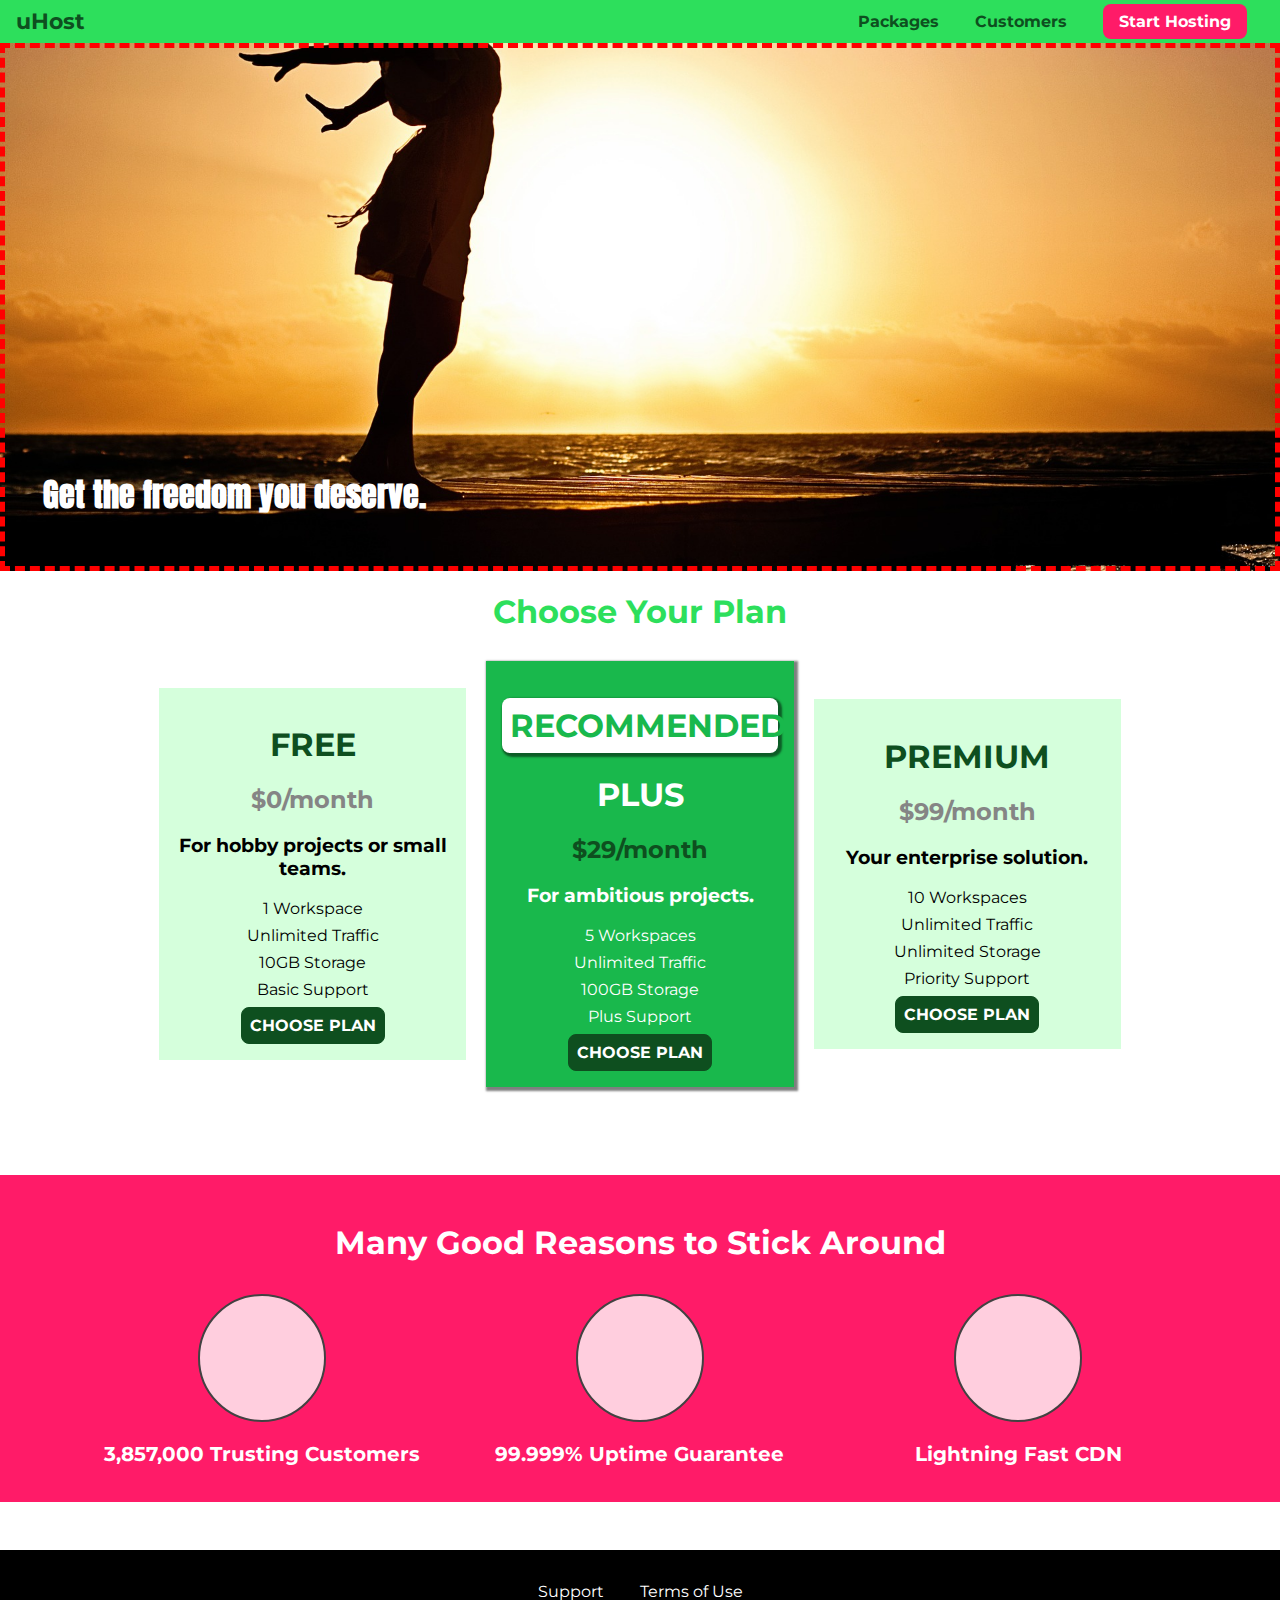
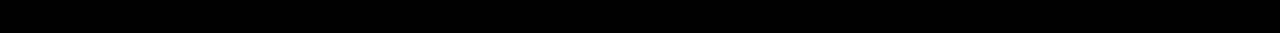
==== index.html @ 3af860c2 "Initial commit, and background images" ====
<!DOCTYPE html>
<html lang="en">

<head>
    <meta charset="UTF-8">
    <meta http-equiv="X-UA-Compatible" content="ie=edge">
    <title>uHost</title>
    <link rel="shortcut icon" href="favicon.png">
    <link href="https://fonts.googleapis.com/css?family=Anton" rel="stylesheet">
    <link href="https://fonts.googleapis.com/css?family=Montserrat:400,700" rel="stylesheet">
    <link rel="stylesheet" href="shared.css">
    <link rel="stylesheet" href="main.css">
</head>

<body>
    <header class="main-header">
        <div>
            <a href="index.html" class="main-header__brand">
                uHost
            </a>
        </div>
        <nav class="main-nav">
            <ul class="main-nav__items">
                <li class="main-nav__item">
                    <a href="packages/index.html">Packages</a>
                </li>
                <li class="main-nav__item">
                    <a href="customers/index.html">Customers</a>
                </li>
                <li class="main-nav__item main-nav__item--cta">
                    <a href="start-hosting/index.html">Start Hosting</a>
                </li>
            </ul>
        </nav>
    </header>
    <main>
        <section id="product-overview">
            <h1>Get the freedom you deserve.</h1>
        </section>
        <section id="plans">
            <h1 class="section-title">Choose Your Plan</h1>
            <div class="plan__list">
                <article class="plan">
                    <h1 class="plan__title">FREE</h1>
                    <h2 class="plan__price">$0/month</h2>
                    <h3>For hobby projects or small teams.</h3>
                    <ul class="plan__features">
                        <li class="plan__feature">1 Workspace</li>
                        <li class="plan__feature">Unlimited Traffic</li>
                        <li class="plan__feature">10GB Storage</li>
                        <li class="plan__feature">Basic Support</li>
                    </ul>
                    <div>
                        <button class="button">CHOOSE PLAN</button>
                    </div>
                </article>
                <article class="plan plan--highlighted">
                    <h1 class="plan__annotation">RECOMMENDED</h1>
                    <h1 class="plan__title">PLUS</h1>
                    <h2 class="plan__price">$29/month</h2>
                    <h3>For ambitious projects.</h3>
                    <ul class="plan__features">
                        <li class="plan__feature">5 Workspaces</li>
                        <li class="plan__feature">Unlimited Traffic</li>
                        <li class="plan__feature">100GB Storage</li>
                        <li class="plan__feature">Plus Support</li>
                    </ul>
                    <div>
                        <button class="button">CHOOSE PLAN</button>
                    </div>
                </article>
                <article class="plan">
                    <h1 class="plan__title">PREMIUM</h1>
                    <h2 class="plan__price">$99/month</h2>
                    <h3>Your enterprise solution.</h3>
                    <ul class="plan__features">
                        <li class="plan__feature">10 Workspaces</li>
                        <li class="plan__feature">Unlimited Traffic</li>
                        <li class="plan__feature">Unlimited Storage</li>
                        <li class="plan__feature">Priority Support</li>
                    </ul>
                    <div>
                        <button class="button">CHOOSE PLAN</button>
                    </div>
                </article>
            </div>
        </section>
        <section id="key-features">
            <h1 class="section-title">Many Good Reasons to Stick Around</h1>
            <ul class="key-feature__list">
                <li class="key-feature">
                    <div class="key-feature__image">

                    </div>
                    <p class="key-feature__description">3,857,000 Trusting Customers</p>
                </li>
                <li class="key-feature">
                    <div class="key-feature__image">

                    </div>
                    <p class="key-feature__description">99.999% Uptime Guarantee</p>
                </li>
                <li class="key-feature">
                    <div class="key-feature__image">

                    </div>
                    <p class="key-feature__description">Lightning Fast CDN</p>
                </li>
            </ul>
        </section>
    </main>
    <footer class="main-footer">
        <nav>
            <ul class="main-footer__links">
                <li class="main-footer__link">
                    <a href="#">Support</a>
                </li>
                <li class="main-footer__link">
                    <a href="#">Terms of Use</a>
                </li>
            </ul>
        </nav>
    </footer>
</body>

</html>
---- shared.css ----
* {
    box-sizing: border-box;
}

body {
    font-family: 'Montserrat', sans-serif;
    margin: 0;
}

.main-header {
    width: 100%;
    position: fixed;
    top: 0;
    left: 0;
    background: #2ddf5c;
    padding: 8px 16px;
    z-index: 1;
}

.main-header > div {
    display: inline-block;
    vertical-align: middle;
}

.main-header__brand {
    color: #0e4f1f;
    text-decoration: none;
    font-weight: bold;
    font-size: 22px;
}

.main-nav {
    display: inline-block;
    text-align: right;
    width: calc(100% - 74px);
    vertical-align: middle;
}

.main-nav__items {
    margin: 0;
    padding: 0;
    list-style: none;
}

.main-nav__item {
    display: inline-block;
    margin: 0 16px;
}

.main-nav__item a {
    text-decoration: none;
    color: #0e4f1f;
    font-weight: bold;
    padding: 3px 0;
}

.main-nav__item a:hover,
.main-nav__item a:active {
    color: white;
    border-bottom: 5px solid white;
}

.main-nav__item--cta a {
    color: white;
    background: #ff1b68;
    padding: 8px 16px;
    border-radius: 8px;
}

.main-nav__item--cta a:hover,
.main-nav__item--cta a:active {
    color: #ff1b68;
    background: white;
    border: none;
}

.main-footer {
    background: black;
    padding: 32px;
    margin-top: 48px;
}

.main-footer__links {
    list-style: none;
    margin: 0;
    padding: 0;
    text-align: center;
}

.main-footer__link {
    display: inline-block;
    margin: 0 16px;
}

.main-footer__link a {
    color: white;
    text-decoration: none;
}

.main-footer__link a:hover,
.main-footer__link a:active {
    color: #ccc;
}

.button {
    background: #0e4f1f;
    color: white;
    font: inherit;
    border: 1.5px solid #0e4f1f;
    padding: 8px;
    border-radius: 8px;
    font-weight: bold;
    cursor: pointer;
}

.button:hover,
.button:active {
    background: white;
    color: #0e4f1f;
}

.button:focus {
    outline: none;
}
---- main.css ----
#product-overview {

    background: url("freedom.jpg") left 10% bottom 20%/cover no-repeat border-box;
    /* background-image: url("freedom.jpg");
    background-size: cover;
    background-position: left 10% bottom 20%;
    background-repeat: no-repeat;
    background-origin: border-box;
    background-clip: border-box;
    background-attachment: ; */
    width: 100%;
    height: 528px;
    padding: 10px;
    margin-top: 43px;
    border: 5px dashed red;
    position: relative;
}

.section-title {
    color: #2ddf5c;
    text-align: center;
}

#product-overview h1 {
    color: white;
    font-family: 'Anton', sans-serif;
    position: absolute;
    bottom: 5%;
    left: 3%;
}

.plan__list {
    width: 80%;
    margin: auto;
    text-align: center;
}

.plan {
    background: #d5ffdc;
    text-align: center;
    padding: 16px;
    margin: 8px;
    display: inline-block;
    width: 30%;
    vertical-align: middle;
}

.plan--highlighted {
    background: #19b84c;
    color: white;
    box-shadow: 2px 2px 2px 2px rgba(0, 0, 0, 0.5);
}

.plan__annotation {
    background: white;
    color: #19b84c;
    padding: 8px;
    box-shadow: 2px 2px 2px 2px rgba(0, 0, 0, 0.5);
    border-radius: 8px;
}

.plan__title {
    color: #0e4f1f;
}

.plan__price {
    color: #858585;
}

.plan--highlighted .plan__title {
    color: white;
}

.plan--highlighted .plan__price {
    color: #0e4f1f;
}

.plan__features {
    list-style: none;
    margin: 0;
    padding: 0;
}

.plan__feature {
    margin: 8px 0;
}

#key-features {
    background: #ff1b68;
    margin-top: 80px;
    padding: 16px;
}

#key-features .section-title {
    color: white;
    margin: 32px;
}

.key-feature__list {
    list-style: none;
    margin: 0;
    padding: 0;
    text-align: center;
}

.key-feature {
    display: inline-block;
    width: 30%;
    vertical-align: top;
}

.key-feature__image {
    background: #ffcede;
    width: 128px;
    height: 128px;
    border: 2px solid #424242;
    border-radius: 50%;
    margin: auto;
}

.key-feature__description {
    text-align: center;
    font-weight: bold;
    color: white;
    font-size: 20px;
}

/* h1 {
    font-family: sans-serif;
} */
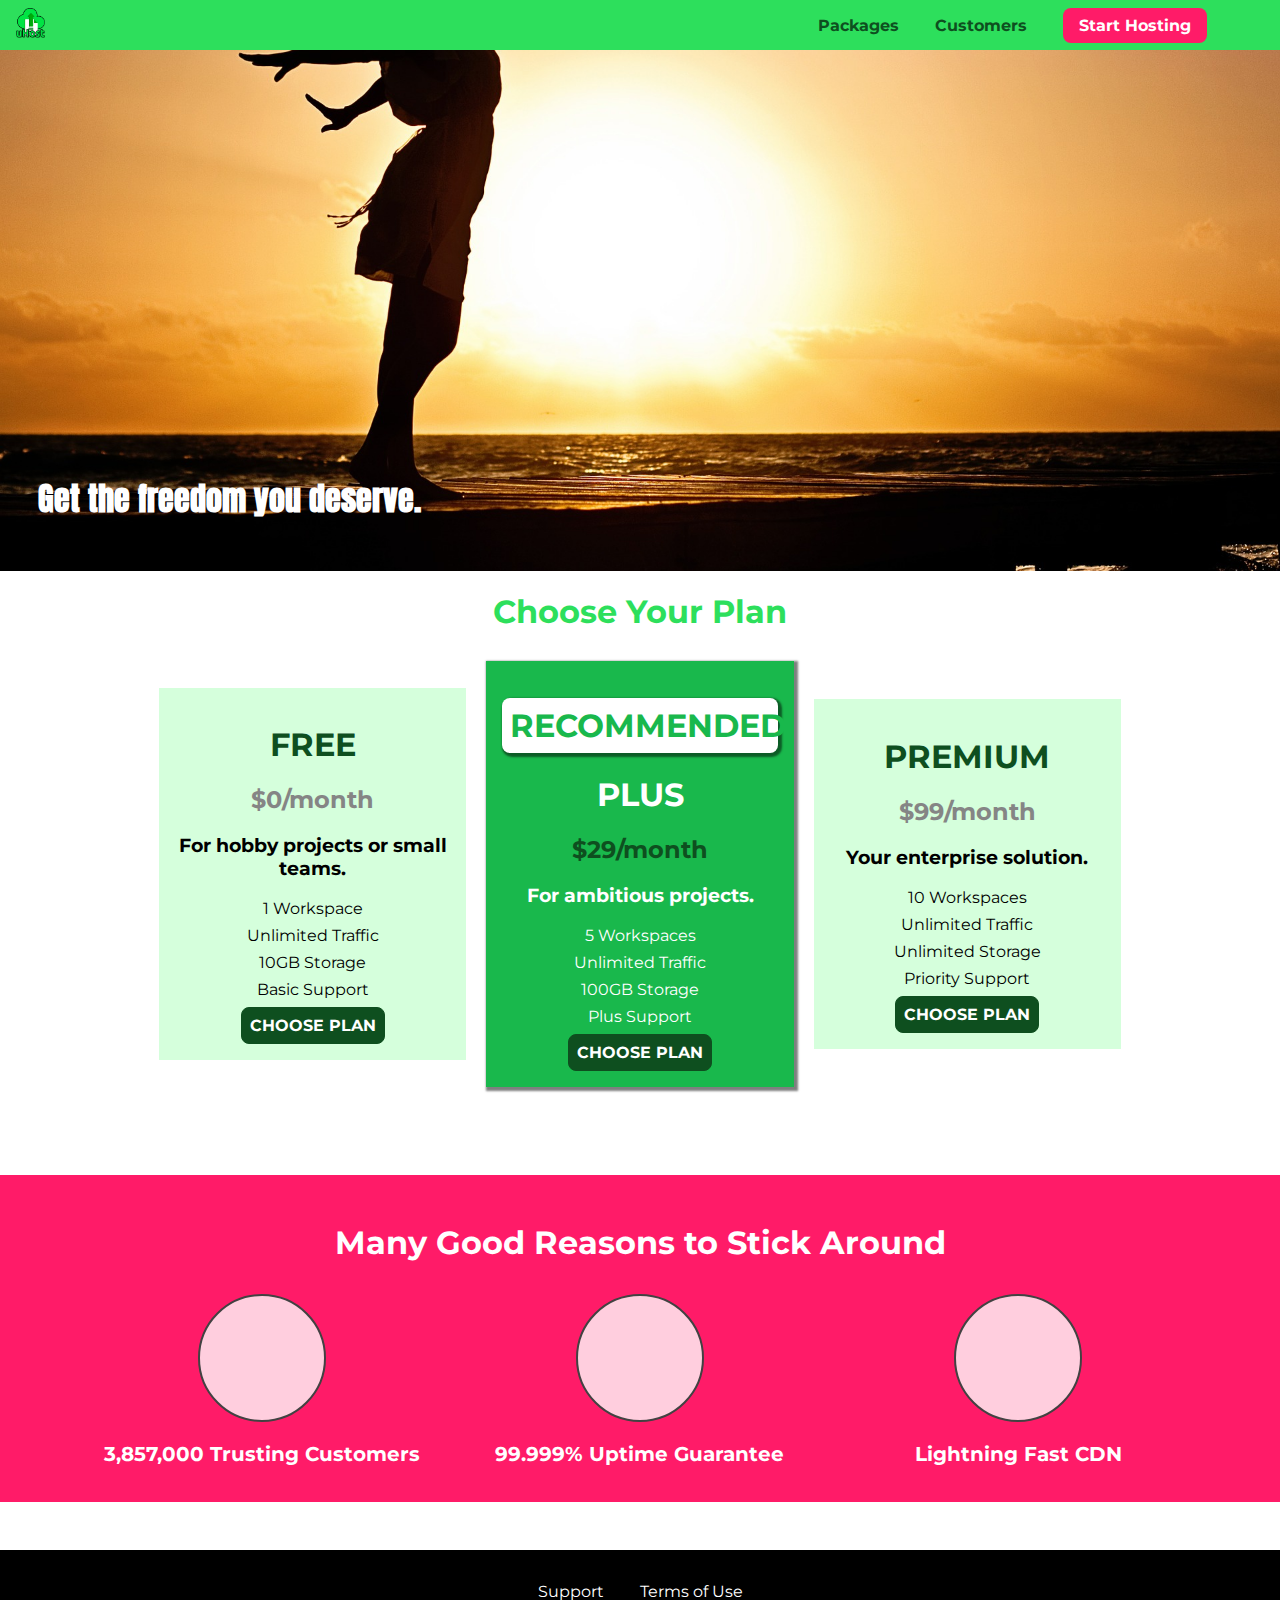
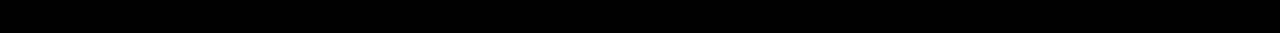
==== commit 7e27c3e5: "Styled packages page, linear gradient on home page" ====
--- a/index.html
+++ b/index.html
@@ -16,7 +16,7 @@
     <header class="main-header">
         <div>
             <a href="index.html" class="main-header__brand">
-                uHost
+                <img src="images/uhost-icon.png" alt="uHost - Your favourite hosting company">
             </a>
         </div>
         <nav class="main-nav">
--- a/shared.css
+++ b/shared.css
@@ -27,6 +27,12 @@
     text-decoration: none;
     font-weight: bold;
     font-size: 22px;
+    height: 30px;
+    display: inline-block;
+}
+
+.main-header__brand img {
+  height: 100%;  
 }
 
 .main-nav {
--- a/main.css
+++ b/main.css
@@ -2,7 +2,7 @@
 
 #product-overview {
 
-    background: url("freedom.jpg") left 10% bottom 20%/cover no-repeat border-box;
+    background: url("images/freedom.jpg") left 10% bottom 20%/cover no-repeat border-box;
     /* background-image: url("freedom.jpg");
     background-size: cover;
     background-position: left 10% bottom 20%;
@@ -10,11 +10,12 @@
     background-origin: border-box;
     background-clip: border-box;
     background-attachment: ; */
+    /* background-image: linear-gradient(180deg,red 70%, blue,transparent, rgba(0,0,0,0.5)); */
     width: 100%;
     height: 528px;
     padding: 10px;
     margin-top: 43px;
-    border: 5px dashed red;
+    /* border: 5px dashed red; */
     position: relative;
 }
 
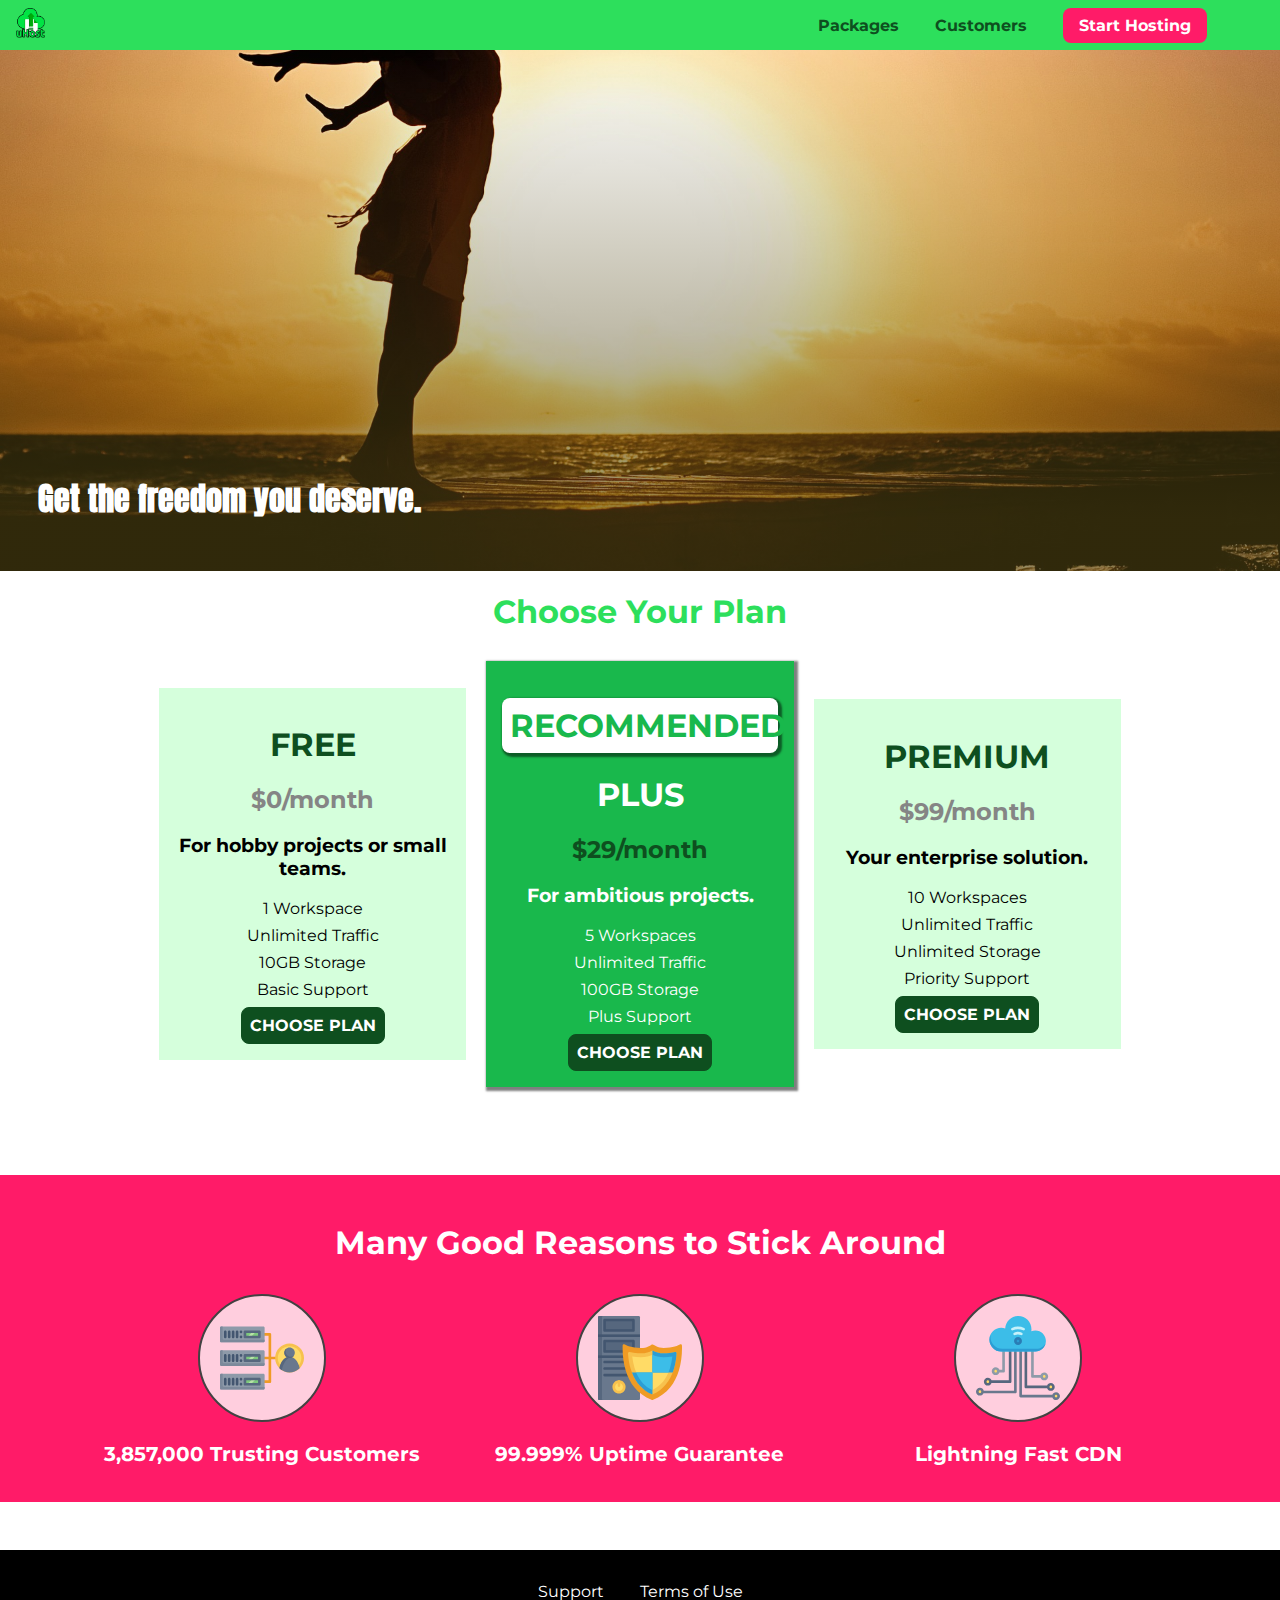
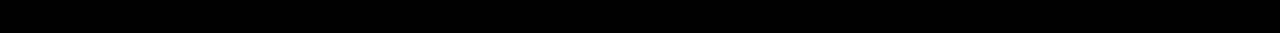
==== commit 419aadd7: "Finished with images section" ====
--- a/index.html
+++ b/index.html
@@ -90,19 +90,184 @@
             <ul class="key-feature__list">
                 <li class="key-feature">
                     <div class="key-feature__image">
-
+                      <svg viewBox="0 0 512 512">
+                        <path style="fill:#F09B24;" d="M344,248h-32V112c0-4.418-3.582-8-8-8h-40c-4.418,0-8,3.582-8,8s3.582,8,8,8h32v128h-32  c-4.418,0-8,3.582-8,8s3.582,8,8,8h32v128h-32c-4.418,0-8,3.582-8,8s3.582,8,8,8h40c4.418,0,8-3.582,8-8V264h32c4.418,0,8-3.582,8-8  S348.418,248,344,248z"
+                        />
+                        <path style="fill:#8E9AA9;" d="M264,64H8c-4.418,0-8,3.582-8,8v80c0,4.418,3.582,8,8,8h256c4.418,0,8-3.582,8-8V72  C272,67.582,268.418,64,264,64z"
+                        />
+                        <path style="fill:#7C899B;" d="M24,144c-4.418,0-8-3.582-8-8V64H8c-4.418,0-8,3.582-8,8v80c0,4.418,3.582,8,8,8h256  c4.418,0,8-3.582,8-8v-8H24z"
+                        />
+                        <rect x="152" y="96" style="fill:#B8E3A8;" width="88" height="32" />
+                        <g>
+                            <polygon style="fill:#7EC97D;" points="152,96 152,128 166,128 198,96  " />
+                            <polygon style="fill:#7EC97D;" points="220,96 188,128 240,128 240,96  " />
+                        </g>
+                        <path style="fill:#56677E;" d="M240,136h-88c-4.418,0-8-3.582-8-8V96c0-4.418,3.582-8,8-8h88c4.418,0,8,3.582,8,8v32  C248,132.418,244.418,136,240,136z M160,120h72v-16h-72V120z"
+                        />
+                        <g>
+                            <path style="fill:#435670;" d="M32,136c-4.418,0-8-3.582-8-8V96c0-4.418,3.582-8,8-8s8,3.582,8,8v32C40,132.418,36.418,136,32,136z   "
+                            />
+                            <path style="fill:#435670;" d="M56,136c-4.418,0-8-3.582-8-8V96c0-4.418,3.582-8,8-8s8,3.582,8,8v32C64,132.418,60.418,136,56,136z   "
+                            />
+                            <path style="fill:#435670;" d="M80,136c-4.418,0-8-3.582-8-8V96c0-4.418,3.582-8,8-8s8,3.582,8,8v32C88,132.418,84.418,136,80,136z   "
+                            />
+                            <path style="fill:#435670;" d="M104,136c-4.418,0-8-3.582-8-8V96c0-4.418,3.582-8,8-8s8,3.582,8,8v32   C112,132.418,108.418,136,104,136z"
+                            />
+                            <path style="fill:#435670;" d="M128,105c-4.418,0-8-3.582-8-8v-1c0-4.418,3.582-8,8-8s8,3.582,8,8v1   C136,101.418,132.418,105,128,105z"
+                            />
+                            <path style="fill:#435670;" d="M128,136c-4.418,0-8-3.582-8-8v-1c0-4.418,3.582-8,8-8s8,3.582,8,8v1   C136,132.418,132.418,136,128,136z"
+                            />
+                        </g>
+                        <path style="fill:#8E9AA9;" d="M264,208H8c-4.418,0-8,3.582-8,8v80c0,4.418,3.582,8,8,8h256c4.418,0,8-3.582,8-8v-80  C272,211.582,268.418,208,264,208z"
+                        />
+                        <path style="fill:#7C899B;" d="M24,288c-4.418,0-8-3.582-8-8v-72H8c-4.418,0-8,3.582-8,8v80c0,4.418,3.582,8,8,8h256  c4.418,0,8-3.582,8-8v-8H24z"
+                        />
+                        <rect x="152" y="240" style="fill:#B8E3A8;" width="88" height="32" />
+                        <g>
+                            <polygon style="fill:#7EC97D;" points="152,240 152,272 166,272 198,240  " />
+                            <polygon style="fill:#7EC97D;" points="220,240 188,272 240,272 240,240  " />
+                        </g>
+                        <path style="fill:#56677E;" d="M240,280h-88c-4.418,0-8-3.582-8-8v-32c0-4.418,3.582-8,8-8h88c4.418,0,8,3.582,8,8v32  C248,276.418,244.418,280,240,280z M160,264h72v-16h-72V264z"
+                        />
+                        <g>
+                            <path style="fill:#435670;" d="M32,280c-4.418,0-8-3.582-8-8v-32c0-4.418,3.582-8,8-8s8,3.582,8,8v32C40,276.418,36.418,280,32,280   z"
+                            />
+                            <path style="fill:#435670;" d="M56,280c-4.418,0-8-3.582-8-8v-32c0-4.418,3.582-8,8-8s8,3.582,8,8v32C64,276.418,60.418,280,56,280   z"
+                            />
+                            <path style="fill:#435670;" d="M80,280c-4.418,0-8-3.582-8-8v-32c0-4.418,3.582-8,8-8s8,3.582,8,8v32C88,276.418,84.418,280,80,280   z"
+                            />
+                            <path style="fill:#435670;" d="M104,280c-4.418,0-8-3.582-8-8v-32c0-4.418,3.582-8,8-8s8,3.582,8,8v32   C112,276.418,108.418,280,104,280z"
+                            />
+                            <path style="fill:#435670;" d="M128,249c-4.418,0-8-3.582-8-8v-1c0-4.418,3.582-8,8-8s8,3.582,8,8v1   C136,245.418,132.418,249,128,249z"
+                            />
+                            <path style="fill:#435670;" d="M128,280c-4.418,0-8-3.582-8-8v-1c0-4.418,3.582-8,8-8s8,3.582,8,8v1   C136,276.418,132.418,280,128,280z"
+                            />
+                        </g>
+                        <path style="fill:#8E9AA9;" d="M264,352H8c-4.418,0-8,3.582-8,8v80c0,4.418,3.582,8,8,8h256c4.418,0,8-3.582,8-8v-80  C272,355.582,268.418,352,264,352z"
+                        />
+                        <path style="fill:#7C899B;" d="M24,432c-4.418,0-8-3.582-8-8v-72H8c-4.418,0-8,3.582-8,8v80c0,4.418,3.582,8,8,8h256  c4.418,0,8-3.582,8-8v-8H24z"
+                        />
+                        <rect x="152" y="384" style="fill:#B8E3A8;" width="88" height="32" />
+                        <g>
+                            <polygon style="fill:#7EC97D;" points="152,384 152,416 166,416 198,384  " />
+                            <polygon style="fill:#7EC97D;" points="220,384 188,416 240,416 240,384  " />
+                        </g>
+                        <path style="fill:#56677E;" d="M240,424h-88c-4.418,0-8-3.582-8-8v-32c0-4.418,3.582-8,8-8h88c4.418,0,8,3.582,8,8v32  C248,420.418,244.418,424,240,424z M160,408h72v-16h-72V408z"
+                        />
+                        <g>
+                            <path style="fill:#435670;" d="M32,424c-4.418,0-8-3.582-8-8v-32c0-4.418,3.582-8,8-8s8,3.582,8,8v32C40,420.418,36.418,424,32,424   z"
+                            />
+                            <path style="fill:#435670;" d="M56,424c-4.418,0-8-3.582-8-8v-32c0-4.418,3.582-8,8-8s8,3.582,8,8v32C64,420.418,60.418,424,56,424   z"
+                            />
+                            <path style="fill:#435670;" d="M80,424c-4.418,0-8-3.582-8-8v-32c0-4.418,3.582-8,8-8s8,3.582,8,8v32C88,420.418,84.418,424,80,424   z"
+                            />
+                            <path style="fill:#435670;" d="M104,424c-4.418,0-8-3.582-8-8v-32c0-4.418,3.582-8,8-8s8,3.582,8,8v32   C112,420.418,108.418,424,104,424z"
+                            />
+                            <path style="fill:#435670;" d="M128,393c-4.418,0-8-3.582-8-8v-1c0-4.418,3.582-8,8-8s8,3.582,8,8v1   C136,389.418,132.418,393,128,393z"
+                            />
+                            <path style="fill:#435670;" d="M128,424c-4.418,0-8-3.582-8-8v-1c0-4.418,3.582-8,8-8s8,3.582,8,8v1   C136,420.418,132.418,424,128,424z"
+                            />
+                        </g>
+                        <path style="fill:#F7C14D;" d="M424,168c-48.523,0-88,39.477-88,88s39.477,88,88,88s88-39.477,88-88S472.523,168,424,168z" />
+                        <path style="fill:#FFDB66;" d="M424,184c-39.701,0-72,32.299-72,72s32.299,72,72,72s72-32.299,72-72S463.701,184,424,184z" />
+                        <path style="fill:#69788D;" d="M484.893,314.16C476.393,274.588,451.922,248,424,248s-52.393,26.588-60.893,66.16  c-0.605,2.82,0.354,5.749,2.511,7.664C381.731,336.124,402.465,344,424,344s42.269-7.876,58.381-22.176  C484.539,319.909,485.498,316.98,484.893,314.16z"
+                        />
+                        <path style="fill:#56677E;" d="M434.053,249.171C430.768,248.403,427.411,248,424,248c-27.922,0-52.393,26.588-60.893,66.16  c-0.605,2.82,0.354,5.749,2.511,7.664c3.383,3.002,6.979,5.703,10.734,8.125C384.904,286.243,407.373,255.378,434.053,249.171z"
+                        />
+                        <path style="fill:#69788D;" d="M424,192c-17.645,0-32,14.355-32,32s14.355,32,32,32s32-14.355,32-32S441.645,192,424,192z" />
+                        <path style="fill:#56677E;" d="M432,248c-17.645,0-32-14.355-32-32c0-6.783,2.128-13.076,5.742-18.258  C397.444,203.53,392,213.138,392,224c0,17.645,14.355,32,32,32c10.862,0,20.471-5.444,26.258-13.742  C445.076,245.872,438.783,248,432,248z"
+                        />
+
+                      </svg>
                     </div>
                     <p class="key-feature__description">3,857,000 Trusting Customers</p>
                 </li>
                 <li class="key-feature">
                     <div class="key-feature__image">
-
+                      <svg viewBox="0 0 512 512">
+                        <path style="fill:#69788D;" d="M248,0H8C3.582,0,0,3.582,0,8v496c0,4.418,3.582,8,8,8h240c4.418,0,8-3.582,8-8V8  C256,3.582,252.418,0,248,0z"
+                        />
+                        <path style="fill:#56677E;" d="M24,504V8c0-4.418,3.582-8,8-8H8C3.582,0,0,3.582,0,8v496c0,4.418,3.582,8,8,8h24  C27.582,512,24,508.418,24,504z"
+                        />
+                        <g>
+                            <rect x="0" y="112" style="fill:#435670;" width="256" height="16" />
+                            <rect x="0" y="240" style="fill:#435670;" width="256" height="16" />
+                        </g>
+                        <path style="fill:#F7C14D;" d="M128,392c-22.056,0-40,17.944-40,40s17.944,40,40,40s40-17.944,40-40S150.056,392,128,392z" />
+                        <path style="fill:#FFDB66;" d="M128,408c-13.233,0-24,10.767-24,24s10.767,24,24,24s24-10.767,24-24S141.233,408,128,408z" />
+                        <path style="fill:#F7C14D;" d="M128,392c-2.739,0-5.414,0.278-8,0.805V424c0,4.418,3.582,8,8,8c4.418,0,8-3.582,8-8v-31.195  C133.414,392.278,130.739,392,128,392z"
+                        />
+                        <g>
+                            <path style="fill:#435670;" d="M216,288H40c-4.418,0-8-3.582-8-8s3.582-8,8-8h176c4.418,0,8,3.582,8,8S220.418,288,216,288z"
+                            />
+                            <path style="fill:#435670;" d="M216,328H40c-4.418,0-8-3.582-8-8s3.582-8,8-8h176c4.418,0,8,3.582,8,8S220.418,328,216,328z"
+                            />
+                            <path style="fill:#435670;" d="M216,368H40c-4.418,0-8-3.582-8-8s3.582-8,8-8h176c4.418,0,8,3.582,8,8S220.418,368,216,368z"
+                            />
+                            <path style="fill:#435670;" d="M216,16H40c-4.418,0-8,3.582-8,8v64c0,4.418,3.582,8,8,8h176c4.418,0,8-3.582,8-8V24   C224,19.582,220.418,16,216,16z"
+                            />
+                        </g>
+                        <rect x="48" y="32" style="fill:#56677E;" width="160" height="48" />
+                        <path style="fill:#435670;" d="M216,144H40c-4.418,0-8,3.582-8,8v64c0,4.418,3.582,8,8,8h176c4.418,0,8-3.582,8-8v-64  C224,147.582,220.418,144,216,144z"
+                        />
+                        <rect x="48" y="160" style="fill:#56677E;" width="160" height="48" />
+                        <path style="fill:#F09B24;" d="M511.747,180.237c-0.194-6.537-8.107-10.107-13.135-5.894c-5.6,4.693-42.904,21.282-98.514,21.282  c-33.45,0-64.625-20.999-64.929-21.206c-2.9-1.991-6.764-1.85-9.512,0.346c-2.677,2.135-27.201,20.86-63.793,20.86  c-55.607,0-92.914-16.589-98.515-21.282c-5.028-4.211-12.941-0.645-13.135,5.894c-1.634,54.834,4.655,105.941,18.693,151.903  c12.096,39.604,29.759,74.047,52.497,102.373c27.538,34.304,62.743,59.882,104.66,76.045c3.069,1.918,6.757,1.921,9.83,0  c41.917-16.163,77.122-41.741,104.66-76.045c22.738-28.326,40.401-62.77,52.497-102.373  C507.092,286.179,513.381,235.071,511.747,180.237z"
+                        />
+                        <path style="fill:#F7C14D;" d="M476.21,221.226c-1.953-1.631-4.568-2.235-7.036-1.628c-21.686,5.327-44.926,8.028-69.075,8.028  c-25.926,0-49.633-8.975-64.955-16.504c-2.307-1.134-5.016-1.091-7.284,0.116c-14.059,7.477-36.919,16.388-65.994,16.388  c-24.153,0-47.394-2.701-69.075-8.028c-5.155-1.268-10.221,2.966-9.894,8.261c2.077,33.693,7.668,65.635,16.616,94.935  c22.774,74.565,66.139,126.334,128.888,153.868c2.032,0.891,4.397,0.891,6.43,0c61.777-27.107,104.716-78.876,127.62-153.868  c8.948-29.3,14.539-61.241,16.616-94.935C479.224,225.319,478.163,222.856,476.21,221.226z"
+                        />
+                        <path style="fill:#FFDB66;" d="M331.609,451.727c-52.604-25.289-89.304-70.987-109.144-135.944  c-6.532-21.39-11.162-44.336-13.82-68.447c17.133,2.852,34.952,4.291,53.22,4.291c29.394,0,53.376-7.793,69.978-15.561  c17.44,7.736,41.656,15.561,68.256,15.561c18.267,0,36.085-1.439,53.219-4.291c-2.659,24.112-7.288,47.06-13.82,68.448  C419.545,381.108,383.27,426.805,331.609,451.727z"
+                        />
+                        <g>
+                            <path style="fill:#2C9DD4;" d="M479.066,227.858c0.157-2.539-0.903-5.002-2.856-6.633s-4.568-2.235-7.036-1.628   c-21.686,5.327-44.926,8.028-69.075,8.028c-25.926,0-49.633-8.975-64.955-16.504c-1.057-0.52-2.2-0.78-3.345-0.806l-0.072,133.351   h123.601c2.556-6.746,4.933-13.702,7.123-20.874C471.398,293.493,476.989,261.552,479.066,227.858z"
+                            />
+                            <path style="fill:#2C9DD4;" d="M206.658,343.667c24.153,63.42,65.028,108.108,121.743,132.995c1.031,0.452,2.147,0.673,3.263,0.666   l0.063-133.661H206.658z"
+                            />
+                        </g>
+                        <g>
+                            <path style="fill:#3CBDE8;" d="M439.497,315.783c6.532-21.389,11.161-44.336,13.82-68.448c-17.134,2.852-34.952,4.291-53.219,4.291   c-26.6,0-50.815-7.824-68.256-15.561l-0.116,107.601h97.758C433.179,334.807,436.524,325.518,439.497,315.783z"
+                            />
+                            <path style="fill:#3CBDE8;" d="M232.523,343.667c21.144,50.298,54.363,86.56,99.087,108.06l0.117-108.06H232.523z" />
+                        </g>
+                    </svg>
                     </div>
                     <p class="key-feature__description">99.999% Uptime Guarantee</p>
                 </li>
                 <li class="key-feature">
                     <div class="key-feature__image">
-
+                      <svg viewBox="0 0 512 512">
+                            <path style="fill:#8E9AA9;" d="M168,200c-4.418,0-8,3.582-8,8v120h-17.376c-3.302-9.311-12.194-16-22.624-16  c-13.234,0-24,10.767-24,24s10.766,24,24,24c10.429,0,19.321-6.689,22.624-16H168c4.418,0,8-3.582,8-8V208  C176,203.582,172.418,200,168,200z"
+                            />
+                            <path style="fill:#FFDB66;" d="M120,328c-4.411,0-8,3.589-8,8s3.589,8,8,8s8-3.589,8-8S124.411,328,120,328z" />
+                            <path style="fill:#56677E;" d="M208,200c-4.418,0-8,3.582-8,8v184H94.624C91.322,382.689,82.43,376,72,376  c-13.234,0-24,10.767-24,24s10.766,24,24,24c10.429,0,19.321-6.689,22.624-16H208c4.418,0,8-3.582,8-8V208  C216,203.582,212.418,200,208,200z"
+                            />
+                            <path style="fill:#FFDB66;" d="M72,392c-4.411,0-8,3.589-8,8s3.589,8,8,8s8-3.589,8-8S76.411,392,72,392z" />
+                            <path style="fill:#69788D;" d="M240,208c-4.418,0-8,3.582-8,8v239H47.24c-2.671-10.34-12.078-18-23.24-18c-13.234,0-24,10.767-24,24  s10.766,24,24,24c9.666,0,18.009-5.747,21.809-14H240c4.418,0,8-3.582,8-8V216C248,211.582,244.418,208,240,208z"
+                            />
+                            <path style="fill:#FFDB66;" d="M24,453c-4.411,0-8,3.589-8,8s3.589,8,8,8s8-3.589,8-8S28.411,453,24,453z" />
+                            <path style="fill:#69788D;" d="M488,464c-10.429,0-19.321,6.689-22.624,16H280V208c0-4.418-3.582-8-8-8s-8,3.582-8,8v280  c0,4.418,3.582,8,8,8h193.376c3.302,9.311,12.194,16,22.624,16c13.234,0,24-10.767,24-24S501.234,464,488,464z"
+                            />
+                            <path style="fill:#FFDB66;" d="M488,480c-4.411,0-8,3.589-8,8s3.589,8,8,8s8-3.589,8-8S492.411,480,488,480z" />
+                            <path style="fill:#56677E;" d="M456,408c-10.429,0-19.321,6.689-22.624,16H312V208c0-4.418-3.582-8-8-8s-8,3.582-8,8v224  c0,4.418,3.582,8,8,8h129.376c3.302,9.311,12.194,16,22.624,16c13.234,0,24-10.767,24-24S469.234,408,456,408z"
+                            />
+                            <path style="fill:#FFDB66;" d="M456,424c-4.411,0-8,3.589-8,8s3.589,8,8,8s8-3.589,8-8S460.411,424,456,424z" />
+                            <path style="fill:#8E9AA9;" d="M416,344c-10.429,0-19.321,6.689-22.624,16H352V208c0-4.418-3.582-8-8-8s-8,3.582-8,8v160  c0,4.418,3.582,8,8,8h49.376c3.302,9.311,12.194,16,22.624,16c13.234,0,24-10.767,24-24S429.234,344,416,344z"
+                            />
+                            <path style="fill:#FFDB66;" d="M416,360c-4.411,0-8,3.589-8,8s3.589,8,8,8s8-3.589,8-8S420.411,360,416,360z" />
+                            <path style="fill:#3CBDE8;" d="M362,88c-8.741,0-17.231,1.751-25.06,5.085C337.646,88.797,338,84.43,338,80  c0-44.112-35.888-80-80-80c-42.823,0-77.895,33.816-79.909,76.149C170.393,73.415,162.244,72,154,72c-39.701,0-72,32.299-72,72  s32.299,72,72,72h208c35.29,0,64-28.71,64-64S397.29,88,362,88z"
+                            />
+                            <path style="fill:#2C9DD4;" d="M368,200H160c-39.701,0-72-32.299-72-72c0-5.863,0.721-11.559,2.05-17.019  C84.918,120.88,82,132.102,82,144c0,39.701,32.299,72,72,72h208c30.389,0,55.88-21.296,62.379-49.743  C413.565,186.327,392.352,200,368,200z"
+                            />
+                            <path style="fill:#2A7DB5;" d="M256,128c-13.234,0-24,10.767-24,24s10.766,24,24,24c13.233,0,24-10.767,24-24S269.233,128,256,128z"
+                            />
+                            <path style="fill:#2C9DD4;" d="M256,144c-4.411,0-8,3.589-8,8s3.589,8,8,8c4.411,0,8-3.589,8-8S260.411,144,256,144z" />
+                            <g>
+                                <path style="fill:#C5F1FA;" d="M221.755,87.695c-2.994,0-5.864-1.688-7.233-4.572c-1.894-3.991-0.194-8.763,3.798-10.657   C230.157,66.849,242.834,64,256,64c13.166,0,25.844,2.849,37.68,8.466c3.992,1.895,5.692,6.666,3.798,10.657   s-6.666,5.692-10.657,3.798C277.144,82.328,266.774,80,256,80c-10.774,0-21.144,2.328-30.821,6.921   C224.072,87.446,222.904,87.695,221.755,87.695z"
+                                />
+                                <path style="fill:#C5F1FA;" d="M276.545,116.618c-1.148,0-2.316-0.249-3.424-0.774C267.745,113.293,261.985,112,256,112   c-5.985,0-11.745,1.293-17.121,3.844c-3.991,1.895-8.763,0.192-10.657-3.798c-1.894-3.992-0.193-8.764,3.798-10.657   C239.557,97.813,247.625,96,256,96c8.376,0,16.444,1.813,23.98,5.389c3.991,1.894,5.692,6.665,3.798,10.657   C282.41,114.93,279.539,116.618,276.545,116.618z"
+                                />
+                            </g>
+
+                        </svg>
                     </div>
                     <p class="key-feature__description">Lightning Fast CDN</p>
                 </li>
--- a/main.css
+++ b/main.css
@@ -2,7 +2,7 @@
 
 #product-overview {
 
-    background: url("images/freedom.jpg") left 10% bottom 20%/cover no-repeat border-box;
+    background: linear-gradient(to top, rgba(80,68,18,0.6) 10%, transparent), url("images/freedom.jpg") left 10% bottom 20%/cover no-repeat border-box, #ff1b68;
     /* background-image: url("freedom.jpg");
     background-size: cover;
     background-position: left 10% bottom 20%;
@@ -10,7 +10,8 @@
     background-origin: border-box;
     background-clip: border-box;
     background-attachment: ; */
-    /* background-image: linear-gradient(180deg,red 70%, blue,transparent, rgba(0,0,0,0.5)); */
+    /* background-image: linear-gradient(to bottom left | 180deg,red 70%, blue,transparent, rgba(0,0,0,0.5)); */
+    /* background-image: radial-gradient(circle 20px at 20% 50%,red, blue); */
     width: 100%;
     height: 528px;
     padding: 10px;
@@ -119,6 +120,7 @@
     border: 2px solid #424242;
     border-radius: 50%;
     margin: auto;
+    padding: 20px;
 }
 
 .key-feature__description {
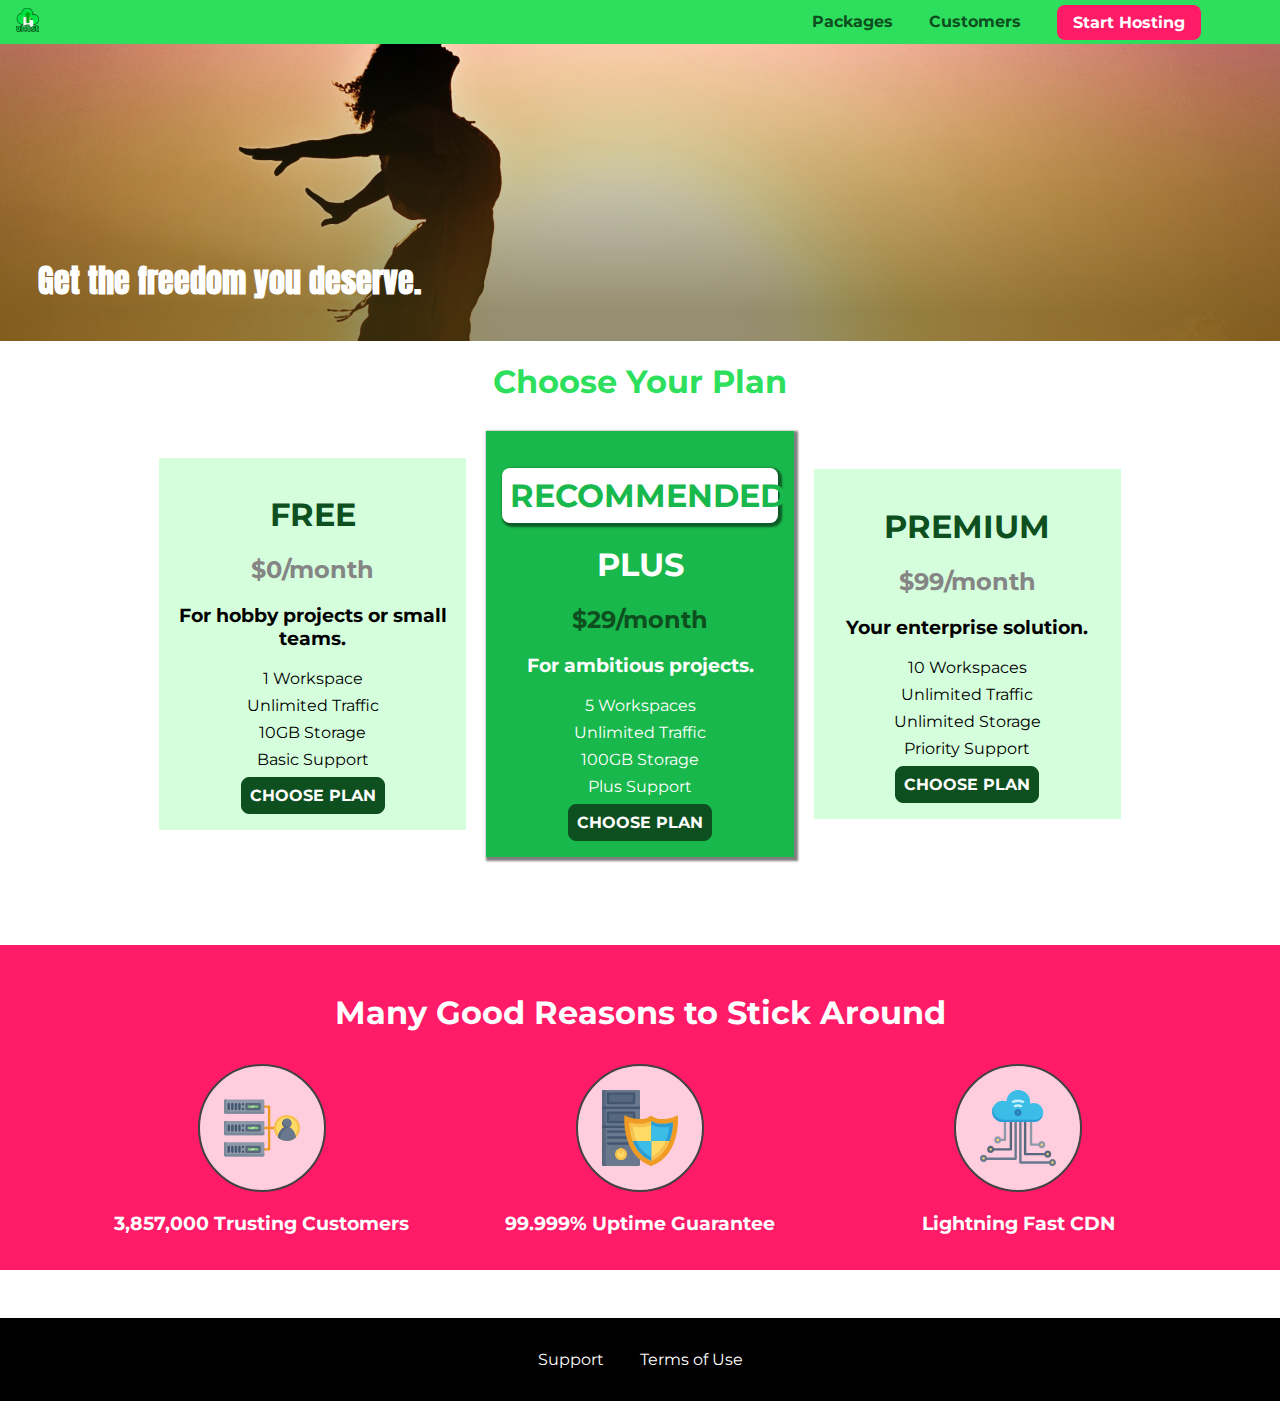
==== commit 89b99b5b: "Skipped units section, added modal window" ====
--- a/index.html
+++ b/index.html
@@ -9,14 +9,22 @@
     <link href="https://fonts.googleapis.com/css?family=Anton" rel="stylesheet">
     <link href="https://fonts.googleapis.com/css?family=Montserrat:400,700" rel="stylesheet">
     <link rel="stylesheet" href="shared.css">
-    <link rel="stylesheet" href="main.css">
+    <link rel="stylesheet" href="main.css">    
 </head>
 
 <body>
+    <div class="backdrop"></div>
+    <div class="modal">
+      <h1 class="modal__title">Do you want to continue?</h1>
+      <div class="modal__actions">
+          <a href="start-hosting/index.html" class="modal__action">Yes!</a>
+          <button class="modal__action modal__action--negative" type="button">No!</button>
+      </div>
+    </div>
     <header class="main-header">
         <div>
             <a href="index.html" class="main-header__brand">
-                <img src="images/uhost-icon.png" alt="uHost - Your favourite hosting company">
+                <img src="images/uhost-icon.png" alt="uHost - Your favorite hosting company">
             </a>
         </div>
         <nav class="main-nav">
@@ -90,151 +98,151 @@
             <ul class="key-feature__list">
                 <li class="key-feature">
                     <div class="key-feature__image">
-                      <svg viewBox="0 0 512 512">
-                        <path style="fill:#F09B24;" d="M344,248h-32V112c0-4.418-3.582-8-8-8h-40c-4.418,0-8,3.582-8,8s3.582,8,8,8h32v128h-32  c-4.418,0-8,3.582-8,8s3.582,8,8,8h32v128h-32c-4.418,0-8,3.582-8,8s3.582,8,8,8h40c4.418,0,8-3.582,8-8V264h32c4.418,0,8-3.582,8-8  S348.418,248,344,248z"
-                        />
-                        <path style="fill:#8E9AA9;" d="M264,64H8c-4.418,0-8,3.582-8,8v80c0,4.418,3.582,8,8,8h256c4.418,0,8-3.582,8-8V72  C272,67.582,268.418,64,264,64z"
-                        />
-                        <path style="fill:#7C899B;" d="M24,144c-4.418,0-8-3.582-8-8V64H8c-4.418,0-8,3.582-8,8v80c0,4.418,3.582,8,8,8h256  c4.418,0,8-3.582,8-8v-8H24z"
-                        />
-                        <rect x="152" y="96" style="fill:#B8E3A8;" width="88" height="32" />
-                        <g>
-                            <polygon style="fill:#7EC97D;" points="152,96 152,128 166,128 198,96  " />
-                            <polygon style="fill:#7EC97D;" points="220,96 188,128 240,128 240,96  " />
-                        </g>
-                        <path style="fill:#56677E;" d="M240,136h-88c-4.418,0-8-3.582-8-8V96c0-4.418,3.582-8,8-8h88c4.418,0,8,3.582,8,8v32  C248,132.418,244.418,136,240,136z M160,120h72v-16h-72V120z"
-                        />
-                        <g>
-                            <path style="fill:#435670;" d="M32,136c-4.418,0-8-3.582-8-8V96c0-4.418,3.582-8,8-8s8,3.582,8,8v32C40,132.418,36.418,136,32,136z   "
-                            />
-                            <path style="fill:#435670;" d="M56,136c-4.418,0-8-3.582-8-8V96c0-4.418,3.582-8,8-8s8,3.582,8,8v32C64,132.418,60.418,136,56,136z   "
-                            />
-                            <path style="fill:#435670;" d="M80,136c-4.418,0-8-3.582-8-8V96c0-4.418,3.582-8,8-8s8,3.582,8,8v32C88,132.418,84.418,136,80,136z   "
-                            />
-                            <path style="fill:#435670;" d="M104,136c-4.418,0-8-3.582-8-8V96c0-4.418,3.582-8,8-8s8,3.582,8,8v32   C112,132.418,108.418,136,104,136z"
-                            />
-                            <path style="fill:#435670;" d="M128,105c-4.418,0-8-3.582-8-8v-1c0-4.418,3.582-8,8-8s8,3.582,8,8v1   C136,101.418,132.418,105,128,105z"
-                            />
-                            <path style="fill:#435670;" d="M128,136c-4.418,0-8-3.582-8-8v-1c0-4.418,3.582-8,8-8s8,3.582,8,8v1   C136,132.418,132.418,136,128,136z"
-                            />
-                        </g>
-                        <path style="fill:#8E9AA9;" d="M264,208H8c-4.418,0-8,3.582-8,8v80c0,4.418,3.582,8,8,8h256c4.418,0,8-3.582,8-8v-80  C272,211.582,268.418,208,264,208z"
-                        />
-                        <path style="fill:#7C899B;" d="M24,288c-4.418,0-8-3.582-8-8v-72H8c-4.418,0-8,3.582-8,8v80c0,4.418,3.582,8,8,8h256  c4.418,0,8-3.582,8-8v-8H24z"
-                        />
-                        <rect x="152" y="240" style="fill:#B8E3A8;" width="88" height="32" />
-                        <g>
-                            <polygon style="fill:#7EC97D;" points="152,240 152,272 166,272 198,240  " />
-                            <polygon style="fill:#7EC97D;" points="220,240 188,272 240,272 240,240  " />
-                        </g>
-                        <path style="fill:#56677E;" d="M240,280h-88c-4.418,0-8-3.582-8-8v-32c0-4.418,3.582-8,8-8h88c4.418,0,8,3.582,8,8v32  C248,276.418,244.418,280,240,280z M160,264h72v-16h-72V264z"
-                        />
-                        <g>
-                            <path style="fill:#435670;" d="M32,280c-4.418,0-8-3.582-8-8v-32c0-4.418,3.582-8,8-8s8,3.582,8,8v32C40,276.418,36.418,280,32,280   z"
-                            />
-                            <path style="fill:#435670;" d="M56,280c-4.418,0-8-3.582-8-8v-32c0-4.418,3.582-8,8-8s8,3.582,8,8v32C64,276.418,60.418,280,56,280   z"
-                            />
-                            <path style="fill:#435670;" d="M80,280c-4.418,0-8-3.582-8-8v-32c0-4.418,3.582-8,8-8s8,3.582,8,8v32C88,276.418,84.418,280,80,280   z"
-                            />
-                            <path style="fill:#435670;" d="M104,280c-4.418,0-8-3.582-8-8v-32c0-4.418,3.582-8,8-8s8,3.582,8,8v32   C112,276.418,108.418,280,104,280z"
-                            />
-                            <path style="fill:#435670;" d="M128,249c-4.418,0-8-3.582-8-8v-1c0-4.418,3.582-8,8-8s8,3.582,8,8v1   C136,245.418,132.418,249,128,249z"
-                            />
-                            <path style="fill:#435670;" d="M128,280c-4.418,0-8-3.582-8-8v-1c0-4.418,3.582-8,8-8s8,3.582,8,8v1   C136,276.418,132.418,280,128,280z"
-                            />
-                        </g>
-                        <path style="fill:#8E9AA9;" d="M264,352H8c-4.418,0-8,3.582-8,8v80c0,4.418,3.582,8,8,8h256c4.418,0,8-3.582,8-8v-80  C272,355.582,268.418,352,264,352z"
-                        />
-                        <path style="fill:#7C899B;" d="M24,432c-4.418,0-8-3.582-8-8v-72H8c-4.418,0-8,3.582-8,8v80c0,4.418,3.582,8,8,8h256  c4.418,0,8-3.582,8-8v-8H24z"
-                        />
-                        <rect x="152" y="384" style="fill:#B8E3A8;" width="88" height="32" />
-                        <g>
-                            <polygon style="fill:#7EC97D;" points="152,384 152,416 166,416 198,384  " />
-                            <polygon style="fill:#7EC97D;" points="220,384 188,416 240,416 240,384  " />
-                        </g>
-                        <path style="fill:#56677E;" d="M240,424h-88c-4.418,0-8-3.582-8-8v-32c0-4.418,3.582-8,8-8h88c4.418,0,8,3.582,8,8v32  C248,420.418,244.418,424,240,424z M160,408h72v-16h-72V408z"
-                        />
-                        <g>
-                            <path style="fill:#435670;" d="M32,424c-4.418,0-8-3.582-8-8v-32c0-4.418,3.582-8,8-8s8,3.582,8,8v32C40,420.418,36.418,424,32,424   z"
-                            />
-                            <path style="fill:#435670;" d="M56,424c-4.418,0-8-3.582-8-8v-32c0-4.418,3.582-8,8-8s8,3.582,8,8v32C64,420.418,60.418,424,56,424   z"
-                            />
-                            <path style="fill:#435670;" d="M80,424c-4.418,0-8-3.582-8-8v-32c0-4.418,3.582-8,8-8s8,3.582,8,8v32C88,420.418,84.418,424,80,424   z"
-                            />
-                            <path style="fill:#435670;" d="M104,424c-4.418,0-8-3.582-8-8v-32c0-4.418,3.582-8,8-8s8,3.582,8,8v32   C112,420.418,108.418,424,104,424z"
-                            />
-                            <path style="fill:#435670;" d="M128,393c-4.418,0-8-3.582-8-8v-1c0-4.418,3.582-8,8-8s8,3.582,8,8v1   C136,389.418,132.418,393,128,393z"
-                            />
-                            <path style="fill:#435670;" d="M128,424c-4.418,0-8-3.582-8-8v-1c0-4.418,3.582-8,8-8s8,3.582,8,8v1   C136,420.418,132.418,424,128,424z"
-                            />
-                        </g>
-                        <path style="fill:#F7C14D;" d="M424,168c-48.523,0-88,39.477-88,88s39.477,88,88,88s88-39.477,88-88S472.523,168,424,168z" />
-                        <path style="fill:#FFDB66;" d="M424,184c-39.701,0-72,32.299-72,72s32.299,72,72,72s72-32.299,72-72S463.701,184,424,184z" />
-                        <path style="fill:#69788D;" d="M484.893,314.16C476.393,274.588,451.922,248,424,248s-52.393,26.588-60.893,66.16  c-0.605,2.82,0.354,5.749,2.511,7.664C381.731,336.124,402.465,344,424,344s42.269-7.876,58.381-22.176  C484.539,319.909,485.498,316.98,484.893,314.16z"
-                        />
-                        <path style="fill:#56677E;" d="M434.053,249.171C430.768,248.403,427.411,248,424,248c-27.922,0-52.393,26.588-60.893,66.16  c-0.605,2.82,0.354,5.749,2.511,7.664c3.383,3.002,6.979,5.703,10.734,8.125C384.904,286.243,407.373,255.378,434.053,249.171z"
-                        />
-                        <path style="fill:#69788D;" d="M424,192c-17.645,0-32,14.355-32,32s14.355,32,32,32s32-14.355,32-32S441.645,192,424,192z" />
-                        <path style="fill:#56677E;" d="M432,248c-17.645,0-32-14.355-32-32c0-6.783,2.128-13.076,5.742-18.258  C397.444,203.53,392,213.138,392,224c0,17.645,14.355,32,32,32c10.862,0,20.471-5.444,26.258-13.742  C445.076,245.872,438.783,248,432,248z"
-                        />
-
-                      </svg>
+                        <svg viewBox="0 0 512 512">
+                            <path style="fill:#F09B24;" d="M344,248h-32V112c0-4.418-3.582-8-8-8h-40c-4.418,0-8,3.582-8,8s3.582,8,8,8h32v128h-32  c-4.418,0-8,3.582-8,8s3.582,8,8,8h32v128h-32c-4.418,0-8,3.582-8,8s3.582,8,8,8h40c4.418,0,8-3.582,8-8V264h32c4.418,0,8-3.582,8-8  S348.418,248,344,248z"
+                            />
+                            <path style="fill:#8E9AA9;" d="M264,64H8c-4.418,0-8,3.582-8,8v80c0,4.418,3.582,8,8,8h256c4.418,0,8-3.582,8-8V72  C272,67.582,268.418,64,264,64z"
+                            />
+                            <path style="fill:#7C899B;" d="M24,144c-4.418,0-8-3.582-8-8V64H8c-4.418,0-8,3.582-8,8v80c0,4.418,3.582,8,8,8h256  c4.418,0,8-3.582,8-8v-8H24z"
+                            />
+                            <rect x="152" y="96" style="fill:#B8E3A8;" width="88" height="32" />
+                            <g>
+                                <polygon style="fill:#7EC97D;" points="152,96 152,128 166,128 198,96  " />
+                                <polygon style="fill:#7EC97D;" points="220,96 188,128 240,128 240,96  " />
+                            </g>
+                            <path style="fill:#56677E;" d="M240,136h-88c-4.418,0-8-3.582-8-8V96c0-4.418,3.582-8,8-8h88c4.418,0,8,3.582,8,8v32  C248,132.418,244.418,136,240,136z M160,120h72v-16h-72V120z"
+                            />
+                            <g>
+                                <path style="fill:#435670;" d="M32,136c-4.418,0-8-3.582-8-8V96c0-4.418,3.582-8,8-8s8,3.582,8,8v32C40,132.418,36.418,136,32,136z   "
+                                />
+                                <path style="fill:#435670;" d="M56,136c-4.418,0-8-3.582-8-8V96c0-4.418,3.582-8,8-8s8,3.582,8,8v32C64,132.418,60.418,136,56,136z   "
+                                />
+                                <path style="fill:#435670;" d="M80,136c-4.418,0-8-3.582-8-8V96c0-4.418,3.582-8,8-8s8,3.582,8,8v32C88,132.418,84.418,136,80,136z   "
+                                />
+                                <path style="fill:#435670;" d="M104,136c-4.418,0-8-3.582-8-8V96c0-4.418,3.582-8,8-8s8,3.582,8,8v32   C112,132.418,108.418,136,104,136z"
+                                />
+                                <path style="fill:#435670;" d="M128,105c-4.418,0-8-3.582-8-8v-1c0-4.418,3.582-8,8-8s8,3.582,8,8v1   C136,101.418,132.418,105,128,105z"
+                                />
+                                <path style="fill:#435670;" d="M128,136c-4.418,0-8-3.582-8-8v-1c0-4.418,3.582-8,8-8s8,3.582,8,8v1   C136,132.418,132.418,136,128,136z"
+                                />
+                            </g>
+                            <path style="fill:#8E9AA9;" d="M264,208H8c-4.418,0-8,3.582-8,8v80c0,4.418,3.582,8,8,8h256c4.418,0,8-3.582,8-8v-80  C272,211.582,268.418,208,264,208z"
+                            />
+                            <path style="fill:#7C899B;" d="M24,288c-4.418,0-8-3.582-8-8v-72H8c-4.418,0-8,3.582-8,8v80c0,4.418,3.582,8,8,8h256  c4.418,0,8-3.582,8-8v-8H24z"
+                            />
+                            <rect x="152" y="240" style="fill:#B8E3A8;" width="88" height="32" />
+                            <g>
+                                <polygon style="fill:#7EC97D;" points="152,240 152,272 166,272 198,240  " />
+                                <polygon style="fill:#7EC97D;" points="220,240 188,272 240,272 240,240  " />
+                            </g>
+                            <path style="fill:#56677E;" d="M240,280h-88c-4.418,0-8-3.582-8-8v-32c0-4.418,3.582-8,8-8h88c4.418,0,8,3.582,8,8v32  C248,276.418,244.418,280,240,280z M160,264h72v-16h-72V264z"
+                            />
+                            <g>
+                                <path style="fill:#435670;" d="M32,280c-4.418,0-8-3.582-8-8v-32c0-4.418,3.582-8,8-8s8,3.582,8,8v32C40,276.418,36.418,280,32,280   z"
+                                />
+                                <path style="fill:#435670;" d="M56,280c-4.418,0-8-3.582-8-8v-32c0-4.418,3.582-8,8-8s8,3.582,8,8v32C64,276.418,60.418,280,56,280   z"
+                                />
+                                <path style="fill:#435670;" d="M80,280c-4.418,0-8-3.582-8-8v-32c0-4.418,3.582-8,8-8s8,3.582,8,8v32C88,276.418,84.418,280,80,280   z"
+                                />
+                                <path style="fill:#435670;" d="M104,280c-4.418,0-8-3.582-8-8v-32c0-4.418,3.582-8,8-8s8,3.582,8,8v32   C112,276.418,108.418,280,104,280z"
+                                />
+                                <path style="fill:#435670;" d="M128,249c-4.418,0-8-3.582-8-8v-1c0-4.418,3.582-8,8-8s8,3.582,8,8v1   C136,245.418,132.418,249,128,249z"
+                                />
+                                <path style="fill:#435670;" d="M128,280c-4.418,0-8-3.582-8-8v-1c0-4.418,3.582-8,8-8s8,3.582,8,8v1   C136,276.418,132.418,280,128,280z"
+                                />
+                            </g>
+                            <path style="fill:#8E9AA9;" d="M264,352H8c-4.418,0-8,3.582-8,8v80c0,4.418,3.582,8,8,8h256c4.418,0,8-3.582,8-8v-80  C272,355.582,268.418,352,264,352z"
+                            />
+                            <path style="fill:#7C899B;" d="M24,432c-4.418,0-8-3.582-8-8v-72H8c-4.418,0-8,3.582-8,8v80c0,4.418,3.582,8,8,8h256  c4.418,0,8-3.582,8-8v-8H24z"
+                            />
+                            <rect x="152" y="384" style="fill:#B8E3A8;" width="88" height="32" />
+                            <g>
+                                <polygon style="fill:#7EC97D;" points="152,384 152,416 166,416 198,384  " />
+                                <polygon style="fill:#7EC97D;" points="220,384 188,416 240,416 240,384  " />
+                            </g>
+                            <path style="fill:#56677E;" d="M240,424h-88c-4.418,0-8-3.582-8-8v-32c0-4.418,3.582-8,8-8h88c4.418,0,8,3.582,8,8v32  C248,420.418,244.418,424,240,424z M160,408h72v-16h-72V408z"
+                            />
+                            <g>
+                                <path style="fill:#435670;" d="M32,424c-4.418,0-8-3.582-8-8v-32c0-4.418,3.582-8,8-8s8,3.582,8,8v32C40,420.418,36.418,424,32,424   z"
+                                />
+                                <path style="fill:#435670;" d="M56,424c-4.418,0-8-3.582-8-8v-32c0-4.418,3.582-8,8-8s8,3.582,8,8v32C64,420.418,60.418,424,56,424   z"
+                                />
+                                <path style="fill:#435670;" d="M80,424c-4.418,0-8-3.582-8-8v-32c0-4.418,3.582-8,8-8s8,3.582,8,8v32C88,420.418,84.418,424,80,424   z"
+                                />
+                                <path style="fill:#435670;" d="M104,424c-4.418,0-8-3.582-8-8v-32c0-4.418,3.582-8,8-8s8,3.582,8,8v32   C112,420.418,108.418,424,104,424z"
+                                />
+                                <path style="fill:#435670;" d="M128,393c-4.418,0-8-3.582-8-8v-1c0-4.418,3.582-8,8-8s8,3.582,8,8v1   C136,389.418,132.418,393,128,393z"
+                                />
+                                <path style="fill:#435670;" d="M128,424c-4.418,0-8-3.582-8-8v-1c0-4.418,3.582-8,8-8s8,3.582,8,8v1   C136,420.418,132.418,424,128,424z"
+                                />
+                            </g>
+                            <path style="fill:#F7C14D;" d="M424,168c-48.523,0-88,39.477-88,88s39.477,88,88,88s88-39.477,88-88S472.523,168,424,168z" />
+                            <path style="fill:#FFDB66;" d="M424,184c-39.701,0-72,32.299-72,72s32.299,72,72,72s72-32.299,72-72S463.701,184,424,184z" />
+                            <path style="fill:#69788D;" d="M484.893,314.16C476.393,274.588,451.922,248,424,248s-52.393,26.588-60.893,66.16  c-0.605,2.82,0.354,5.749,2.511,7.664C381.731,336.124,402.465,344,424,344s42.269-7.876,58.381-22.176  C484.539,319.909,485.498,316.98,484.893,314.16z"
+                            />
+                            <path style="fill:#56677E;" d="M434.053,249.171C430.768,248.403,427.411,248,424,248c-27.922,0-52.393,26.588-60.893,66.16  c-0.605,2.82,0.354,5.749,2.511,7.664c3.383,3.002,6.979,5.703,10.734,8.125C384.904,286.243,407.373,255.378,434.053,249.171z"
+                            />
+                            <path style="fill:#69788D;" d="M424,192c-17.645,0-32,14.355-32,32s14.355,32,32,32s32-14.355,32-32S441.645,192,424,192z" />
+                            <path style="fill:#56677E;" d="M432,248c-17.645,0-32-14.355-32-32c0-6.783,2.128-13.076,5.742-18.258  C397.444,203.53,392,213.138,392,224c0,17.645,14.355,32,32,32c10.862,0,20.471-5.444,26.258-13.742  C445.076,245.872,438.783,248,432,248z"
+                            />
+
+                        </svg>
                     </div>
                     <p class="key-feature__description">3,857,000 Trusting Customers</p>
                 </li>
                 <li class="key-feature">
                     <div class="key-feature__image">
-                      <svg viewBox="0 0 512 512">
-                        <path style="fill:#69788D;" d="M248,0H8C3.582,0,0,3.582,0,8v496c0,4.418,3.582,8,8,8h240c4.418,0,8-3.582,8-8V8  C256,3.582,252.418,0,248,0z"
-                        />
-                        <path style="fill:#56677E;" d="M24,504V8c0-4.418,3.582-8,8-8H8C3.582,0,0,3.582,0,8v496c0,4.418,3.582,8,8,8h24  C27.582,512,24,508.418,24,504z"
-                        />
-                        <g>
-                            <rect x="0" y="112" style="fill:#435670;" width="256" height="16" />
-                            <rect x="0" y="240" style="fill:#435670;" width="256" height="16" />
-                        </g>
-                        <path style="fill:#F7C14D;" d="M128,392c-22.056,0-40,17.944-40,40s17.944,40,40,40s40-17.944,40-40S150.056,392,128,392z" />
-                        <path style="fill:#FFDB66;" d="M128,408c-13.233,0-24,10.767-24,24s10.767,24,24,24s24-10.767,24-24S141.233,408,128,408z" />
-                        <path style="fill:#F7C14D;" d="M128,392c-2.739,0-5.414,0.278-8,0.805V424c0,4.418,3.582,8,8,8c4.418,0,8-3.582,8-8v-31.195  C133.414,392.278,130.739,392,128,392z"
-                        />
-                        <g>
-                            <path style="fill:#435670;" d="M216,288H40c-4.418,0-8-3.582-8-8s3.582-8,8-8h176c4.418,0,8,3.582,8,8S220.418,288,216,288z"
-                            />
-                            <path style="fill:#435670;" d="M216,328H40c-4.418,0-8-3.582-8-8s3.582-8,8-8h176c4.418,0,8,3.582,8,8S220.418,328,216,328z"
-                            />
-                            <path style="fill:#435670;" d="M216,368H40c-4.418,0-8-3.582-8-8s3.582-8,8-8h176c4.418,0,8,3.582,8,8S220.418,368,216,368z"
-                            />
-                            <path style="fill:#435670;" d="M216,16H40c-4.418,0-8,3.582-8,8v64c0,4.418,3.582,8,8,8h176c4.418,0,8-3.582,8-8V24   C224,19.582,220.418,16,216,16z"
-                            />
-                        </g>
-                        <rect x="48" y="32" style="fill:#56677E;" width="160" height="48" />
-                        <path style="fill:#435670;" d="M216,144H40c-4.418,0-8,3.582-8,8v64c0,4.418,3.582,8,8,8h176c4.418,0,8-3.582,8-8v-64  C224,147.582,220.418,144,216,144z"
-                        />
-                        <rect x="48" y="160" style="fill:#56677E;" width="160" height="48" />
-                        <path style="fill:#F09B24;" d="M511.747,180.237c-0.194-6.537-8.107-10.107-13.135-5.894c-5.6,4.693-42.904,21.282-98.514,21.282  c-33.45,0-64.625-20.999-64.929-21.206c-2.9-1.991-6.764-1.85-9.512,0.346c-2.677,2.135-27.201,20.86-63.793,20.86  c-55.607,0-92.914-16.589-98.515-21.282c-5.028-4.211-12.941-0.645-13.135,5.894c-1.634,54.834,4.655,105.941,18.693,151.903  c12.096,39.604,29.759,74.047,52.497,102.373c27.538,34.304,62.743,59.882,104.66,76.045c3.069,1.918,6.757,1.921,9.83,0  c41.917-16.163,77.122-41.741,104.66-76.045c22.738-28.326,40.401-62.77,52.497-102.373  C507.092,286.179,513.381,235.071,511.747,180.237z"
-                        />
-                        <path style="fill:#F7C14D;" d="M476.21,221.226c-1.953-1.631-4.568-2.235-7.036-1.628c-21.686,5.327-44.926,8.028-69.075,8.028  c-25.926,0-49.633-8.975-64.955-16.504c-2.307-1.134-5.016-1.091-7.284,0.116c-14.059,7.477-36.919,16.388-65.994,16.388  c-24.153,0-47.394-2.701-69.075-8.028c-5.155-1.268-10.221,2.966-9.894,8.261c2.077,33.693,7.668,65.635,16.616,94.935  c22.774,74.565,66.139,126.334,128.888,153.868c2.032,0.891,4.397,0.891,6.43,0c61.777-27.107,104.716-78.876,127.62-153.868  c8.948-29.3,14.539-61.241,16.616-94.935C479.224,225.319,478.163,222.856,476.21,221.226z"
-                        />
-                        <path style="fill:#FFDB66;" d="M331.609,451.727c-52.604-25.289-89.304-70.987-109.144-135.944  c-6.532-21.39-11.162-44.336-13.82-68.447c17.133,2.852,34.952,4.291,53.22,4.291c29.394,0,53.376-7.793,69.978-15.561  c17.44,7.736,41.656,15.561,68.256,15.561c18.267,0,36.085-1.439,53.219-4.291c-2.659,24.112-7.288,47.06-13.82,68.448  C419.545,381.108,383.27,426.805,331.609,451.727z"
-                        />
-                        <g>
-                            <path style="fill:#2C9DD4;" d="M479.066,227.858c0.157-2.539-0.903-5.002-2.856-6.633s-4.568-2.235-7.036-1.628   c-21.686,5.327-44.926,8.028-69.075,8.028c-25.926,0-49.633-8.975-64.955-16.504c-1.057-0.52-2.2-0.78-3.345-0.806l-0.072,133.351   h123.601c2.556-6.746,4.933-13.702,7.123-20.874C471.398,293.493,476.989,261.552,479.066,227.858z"
-                            />
-                            <path style="fill:#2C9DD4;" d="M206.658,343.667c24.153,63.42,65.028,108.108,121.743,132.995c1.031,0.452,2.147,0.673,3.263,0.666   l0.063-133.661H206.658z"
-                            />
-                        </g>
-                        <g>
-                            <path style="fill:#3CBDE8;" d="M439.497,315.783c6.532-21.389,11.161-44.336,13.82-68.448c-17.134,2.852-34.952,4.291-53.219,4.291   c-26.6,0-50.815-7.824-68.256-15.561l-0.116,107.601h97.758C433.179,334.807,436.524,325.518,439.497,315.783z"
-                            />
-                            <path style="fill:#3CBDE8;" d="M232.523,343.667c21.144,50.298,54.363,86.56,99.087,108.06l0.117-108.06H232.523z" />
-                        </g>
-                    </svg>
+                        <svg viewBox="0 0 512 512">
+                            <path style="fill:#69788D;" d="M248,0H8C3.582,0,0,3.582,0,8v496c0,4.418,3.582,8,8,8h240c4.418,0,8-3.582,8-8V8  C256,3.582,252.418,0,248,0z"
+                            />
+                            <path style="fill:#56677E;" d="M24,504V8c0-4.418,3.582-8,8-8H8C3.582,0,0,3.582,0,8v496c0,4.418,3.582,8,8,8h24  C27.582,512,24,508.418,24,504z"
+                            />
+                            <g>
+                                <rect x="0" y="112" style="fill:#435670;" width="256" height="16" />
+                                <rect x="0" y="240" style="fill:#435670;" width="256" height="16" />
+                            </g>
+                            <path style="fill:#F7C14D;" d="M128,392c-22.056,0-40,17.944-40,40s17.944,40,40,40s40-17.944,40-40S150.056,392,128,392z" />
+                            <path style="fill:#FFDB66;" d="M128,408c-13.233,0-24,10.767-24,24s10.767,24,24,24s24-10.767,24-24S141.233,408,128,408z" />
+                            <path style="fill:#F7C14D;" d="M128,392c-2.739,0-5.414,0.278-8,0.805V424c0,4.418,3.582,8,8,8c4.418,0,8-3.582,8-8v-31.195  C133.414,392.278,130.739,392,128,392z"
+                            />
+                            <g>
+                                <path style="fill:#435670;" d="M216,288H40c-4.418,0-8-3.582-8-8s3.582-8,8-8h176c4.418,0,8,3.582,8,8S220.418,288,216,288z"
+                                />
+                                <path style="fill:#435670;" d="M216,328H40c-4.418,0-8-3.582-8-8s3.582-8,8-8h176c4.418,0,8,3.582,8,8S220.418,328,216,328z"
+                                />
+                                <path style="fill:#435670;" d="M216,368H40c-4.418,0-8-3.582-8-8s3.582-8,8-8h176c4.418,0,8,3.582,8,8S220.418,368,216,368z"
+                                />
+                                <path style="fill:#435670;" d="M216,16H40c-4.418,0-8,3.582-8,8v64c0,4.418,3.582,8,8,8h176c4.418,0,8-3.582,8-8V24   C224,19.582,220.418,16,216,16z"
+                                />
+                            </g>
+                            <rect x="48" y="32" style="fill:#56677E;" width="160" height="48" />
+                            <path style="fill:#435670;" d="M216,144H40c-4.418,0-8,3.582-8,8v64c0,4.418,3.582,8,8,8h176c4.418,0,8-3.582,8-8v-64  C224,147.582,220.418,144,216,144z"
+                            />
+                            <rect x="48" y="160" style="fill:#56677E;" width="160" height="48" />
+                            <path style="fill:#F09B24;" d="M511.747,180.237c-0.194-6.537-8.107-10.107-13.135-5.894c-5.6,4.693-42.904,21.282-98.514,21.282  c-33.45,0-64.625-20.999-64.929-21.206c-2.9-1.991-6.764-1.85-9.512,0.346c-2.677,2.135-27.201,20.86-63.793,20.86  c-55.607,0-92.914-16.589-98.515-21.282c-5.028-4.211-12.941-0.645-13.135,5.894c-1.634,54.834,4.655,105.941,18.693,151.903  c12.096,39.604,29.759,74.047,52.497,102.373c27.538,34.304,62.743,59.882,104.66,76.045c3.069,1.918,6.757,1.921,9.83,0  c41.917-16.163,77.122-41.741,104.66-76.045c22.738-28.326,40.401-62.77,52.497-102.373  C507.092,286.179,513.381,235.071,511.747,180.237z"
+                            />
+                            <path style="fill:#F7C14D;" d="M476.21,221.226c-1.953-1.631-4.568-2.235-7.036-1.628c-21.686,5.327-44.926,8.028-69.075,8.028  c-25.926,0-49.633-8.975-64.955-16.504c-2.307-1.134-5.016-1.091-7.284,0.116c-14.059,7.477-36.919,16.388-65.994,16.388  c-24.153,0-47.394-2.701-69.075-8.028c-5.155-1.268-10.221,2.966-9.894,8.261c2.077,33.693,7.668,65.635,16.616,94.935  c22.774,74.565,66.139,126.334,128.888,153.868c2.032,0.891,4.397,0.891,6.43,0c61.777-27.107,104.716-78.876,127.62-153.868  c8.948-29.3,14.539-61.241,16.616-94.935C479.224,225.319,478.163,222.856,476.21,221.226z"
+                            />
+                            <path style="fill:#FFDB66;" d="M331.609,451.727c-52.604-25.289-89.304-70.987-109.144-135.944  c-6.532-21.39-11.162-44.336-13.82-68.447c17.133,2.852,34.952,4.291,53.22,4.291c29.394,0,53.376-7.793,69.978-15.561  c17.44,7.736,41.656,15.561,68.256,15.561c18.267,0,36.085-1.439,53.219-4.291c-2.659,24.112-7.288,47.06-13.82,68.448  C419.545,381.108,383.27,426.805,331.609,451.727z"
+                            />
+                            <g>
+                                <path style="fill:#2C9DD4;" d="M479.066,227.858c0.157-2.539-0.903-5.002-2.856-6.633s-4.568-2.235-7.036-1.628   c-21.686,5.327-44.926,8.028-69.075,8.028c-25.926,0-49.633-8.975-64.955-16.504c-1.057-0.52-2.2-0.78-3.345-0.806l-0.072,133.351   h123.601c2.556-6.746,4.933-13.702,7.123-20.874C471.398,293.493,476.989,261.552,479.066,227.858z"
+                                />
+                                <path style="fill:#2C9DD4;" d="M206.658,343.667c24.153,63.42,65.028,108.108,121.743,132.995c1.031,0.452,2.147,0.673,3.263,0.666   l0.063-133.661H206.658z"
+                                />
+                            </g>
+                            <g>
+                                <path style="fill:#3CBDE8;" d="M439.497,315.783c6.532-21.389,11.161-44.336,13.82-68.448c-17.134,2.852-34.952,4.291-53.219,4.291   c-26.6,0-50.815-7.824-68.256-15.561l-0.116,107.601h97.758C433.179,334.807,436.524,325.518,439.497,315.783z"
+                                />
+                                <path style="fill:#3CBDE8;" d="M232.523,343.667c21.144,50.298,54.363,86.56,99.087,108.06l0.117-108.06H232.523z" />
+                            </g>
+                        </svg>
                     </div>
                     <p class="key-feature__description">99.999% Uptime Guarantee</p>
                 </li>
                 <li class="key-feature">
                     <div class="key-feature__image">
-                      <svg viewBox="0 0 512 512">
+                        <svg viewBox="0 0 512 512">
                             <path style="fill:#8E9AA9;" d="M168,200c-4.418,0-8,3.582-8,8v120h-17.376c-3.302-9.311-12.194-16-22.624-16  c-13.234,0-24,10.767-24,24s10.766,24,24,24c10.429,0,19.321-6.689,22.624-16H168c4.418,0,8-3.582,8-8V208  C176,203.582,172.418,200,168,200z"
                             />
                             <path style="fill:#FFDB66;" d="M120,328c-4.411,0-8,3.589-8,8s3.589,8,8,8s8-3.589,8-8S124.411,328,120,328z" />
@@ -286,6 +294,6 @@
             </ul>
         </nav>
     </footer>
+    <script src="shared.js"></script>
 </body>
-
 </html>--- a/shared.css
+++ b/shared.css
@@ -7,13 +7,24 @@
     margin: 0;
 }
 
+.backdrop {
+    position: fixed;
+    display: none;
+    top: 0;
+    left: 0;
+    z-index: 100;
+    width: 100vw;
+    height: 100vh;
+    background: rgba(0,0,0,0.5);
+}
+
 .main-header {
     width: 100%;
     position: fixed;
     top: 0;
     left: 0;
     background: #2ddf5c;
-    padding: 8px 16px;
+    padding: 0.5rem 1rem;
     z-index: 1;
 }
 
@@ -26,13 +37,15 @@
     color: #0e4f1f;
     text-decoration: none;
     font-weight: bold;
-    font-size: 22px;
-    height: 30px;
+    font-size: 1.5rem;
+    height: 1.5rem;
+    /* width: 20px; */
     display: inline-block;
 }
 
 .main-header__brand img {
-  height: 100%;  
+    height: 100%;
+    /* width: 100%; */
 }
 
 .main-nav {
@@ -50,14 +63,14 @@
 
 .main-nav__item {
     display: inline-block;
-    margin: 0 16px;
+    margin: 0 1rem;
 }
 
 .main-nav__item a {
     text-decoration: none;
     color: #0e4f1f;
     font-weight: bold;
-    padding: 3px 0;
+    padding: 0.2rem 0;
 }
 
 .main-nav__item a:hover,
@@ -69,7 +82,7 @@
 .main-nav__item--cta a {
     color: white;
     background: #ff1b68;
-    padding: 8px 16px;
+    padding: 0.5rem 1rem;
     border-radius: 8px;
 }
 
@@ -82,8 +95,8 @@
 
 .main-footer {
     background: black;
-    padding: 32px;
-    margin-top: 48px;
+    padding: 2rem;
+    margin-top: 3rem;
 }
 
 .main-footer__links {
@@ -95,7 +108,7 @@
 
 .main-footer__link {
     display: inline-block;
-    margin: 0 16px;
+    margin: 0 1rem;
 }
 
 .main-footer__link a {
@@ -113,7 +126,7 @@
     color: white;
     font: inherit;
     border: 1.5px solid #0e4f1f;
-    padding: 8px;
+    padding: 0.5rem;
     border-radius: 8px;
     font-weight: bold;
     cursor: pointer;
--- a/main.css
+++ b/main.css
@@ -1,136 +1,181 @@
-
-
 #product-overview {
-
-    background: linear-gradient(to top, rgba(80,68,18,0.6) 10%, transparent), url("images/freedom.jpg") left 10% bottom 20%/cover no-repeat border-box, #ff1b68;
-    /* background-image: url("freedom.jpg");
+  background: linear-gradient(to top, rgba(80, 68, 18, 0.6) 10%, transparent),
+    url("images/freedom.jpg") left 10% bottom 70%/cover no-repeat border-box,
+    #ff1b68;
+  /* background-image: url("freedom.jpg");
     background-size: cover;
-    background-position: left 10% bottom 20%;
-    background-repeat: no-repeat;
+    background-position: left 10% bottom 20%; */
+  /* background-repeat: no-repeat;
     background-origin: border-box;
-    background-clip: border-box;
-    background-attachment: ; */
-    /* background-image: linear-gradient(to bottom left | 180deg,red 70%, blue,transparent, rgba(0,0,0,0.5)); */
-    /* background-image: radial-gradient(circle 20px at 20% 50%,red, blue); */
-    width: 100%;
-    height: 528px;
-    padding: 10px;
-    margin-top: 43px;
-    /* border: 5px dashed red; */
-    position: relative;
+    background-clip: border-box; */
+  /* background-image: linear-gradient(180deg, red 70%, blue 60%, rgba(0,0,0,0.5)); */
+  /* background-image: radial-gradient(ellipse farthest-corner at 20% 50%, red, blue 70%, green); */
+  width: 100vw;
+  height: 33vh;
+  margin-top: 2.75rem;
+  /* border: 5px dashed red; */
+  position: relative;
 }
 
 .section-title {
-    color: #2ddf5c;
-    text-align: center;
+  color: #2ddf5c;
+  text-align: center;
 }
 
 #product-overview h1 {
-    color: white;
-    font-family: 'Anton', sans-serif;
-    position: absolute;
-    bottom: 5%;
-    left: 3%;
+  color: white;
+  font-family: "Anton", sans-serif;
+  position: absolute;
+  bottom: 5%;
+  left: 3%;
 }
 
 .plan__list {
-    width: 80%;
-    margin: auto;
-    text-align: center;
+  width: 80%;
+  margin: auto;
+  text-align: center;
 }
 
 .plan {
-    background: #d5ffdc;
-    text-align: center;
-    padding: 16px;
-    margin: 8px;
-    display: inline-block;
-    width: 30%;
-    vertical-align: middle;
+  background: #d5ffdc;
+  text-align: center;
+  padding: 1rem;
+  margin: 0.5rem;
+  display: inline-block;
+  width: 30%;
+  vertical-align: middle;
 }
 
 .plan--highlighted {
-    background: #19b84c;
-    color: white;
-    box-shadow: 2px 2px 2px 2px rgba(0, 0, 0, 0.5);
+  background: #19b84c;
+  color: white;
+  box-shadow: 2px 2px 2px 2px rgba(0, 0, 0, 0.5);
 }
 
 .plan__annotation {
-    background: white;
-    color: #19b84c;
-    padding: 8px;
-    box-shadow: 2px 2px 2px 2px rgba(0, 0, 0, 0.5);
-    border-radius: 8px;
+  background: white;
+  color: #19b84c;
+  padding: 0.5rem;
+  box-shadow: 2px 2px 2px 2px rgba(0, 0, 0, 0.5);
+  border-radius: 8px;
 }
 
 .plan__title {
-    color: #0e4f1f;
+  color: #0e4f1f;
 }
 
 .plan__price {
-    color: #858585;
+  color: #858585;
 }
 
 .plan--highlighted .plan__title {
-    color: white;
+  color: white;
 }
 
 .plan--highlighted .plan__price {
-    color: #0e4f1f;
+  color: #0e4f1f;
 }
 
 .plan__features {
-    list-style: none;
-    margin: 0;
-    padding: 0;
+  list-style: none;
+  margin: 0;
+  padding: 0;
 }
 
 .plan__feature {
-    margin: 8px 0;
+  margin: 0.5rem 0;
 }
 
 #key-features {
-    background: #ff1b68;
-    margin-top: 80px;
-    padding: 16px;
+  background: #ff1b68;
+  margin-top: 5rem;
+  padding: 1rem;
 }
 
 #key-features .section-title {
-    color: white;
-    margin: 32px;
+  color: white;
+  margin: 2rem;
 }
 
 .key-feature__list {
-    list-style: none;
-    margin: 0;
-    padding: 0;
-    text-align: center;
+  list-style: none;
+  margin: 0;
+  padding: 0;
+  text-align: center;
 }
 
 .key-feature {
-    display: inline-block;
-    width: 30%;
-    vertical-align: top;
+  display: inline-block;
+  width: 30%;
+  vertical-align: top;
 }
 
 .key-feature__image {
-    background: #ffcede;
-    width: 128px;
-    height: 128px;
-    border: 2px solid #424242;
-    border-radius: 50%;
-    margin: auto;
-    padding: 20px;
+  background: #ffcede;
+  width: 128px;
+  height: 128px;
+  border: 2px solid #424242;
+  border-radius: 50%;
+  margin: auto;
+  padding: 1.5rem;
 }
 
 .key-feature__description {
-    text-align: center;
-    font-weight: bold;
-    color: white;
-    font-size: 20px;
+  text-align: center;
+  font-weight: bold;
+  color: white;
+  font-size: 1.2rem;
 }
 
 /* h1 {
     font-family: sans-serif;
 } */
 
+.modal {
+  position: fixed;
+  display: none;
+  z-index: 200;
+  top: 20%;
+  left: 30%;
+  width: 40%;
+  background: white;
+  padding: 1rem;
+  border: 1px solid #ccc;
+  box-shadow: 1px 1px 1px rgba(0, 0, 0, 0.5);
+}
+
+.modal__title {
+  text-align: center;
+  margin: 0 0 1rem 0;
+}
+
+.modal__actions {
+  text-align: center;
+}
+
+.modal__action {
+  border: 1px solid #0e4f1f;
+  background: #0e4f1f;
+  text-decoration: none;
+  color: white;
+  font: inherit;
+  padding: 0.5rem 1rem;
+  cursor: pointer;
+}
+
+.modal__action:hover,
+.modal__action:active {
+  background: #2ddf5c;
+  border-color: #2ddf5c;
+}
+
+.modal__action--negative {
+  background: red;
+  border-color: red;
+}
+
+.modal__action--negative:hover,
+.modal__action--negative:active {
+  background: #ff5454;
+  border-color: #ff5454;
+}
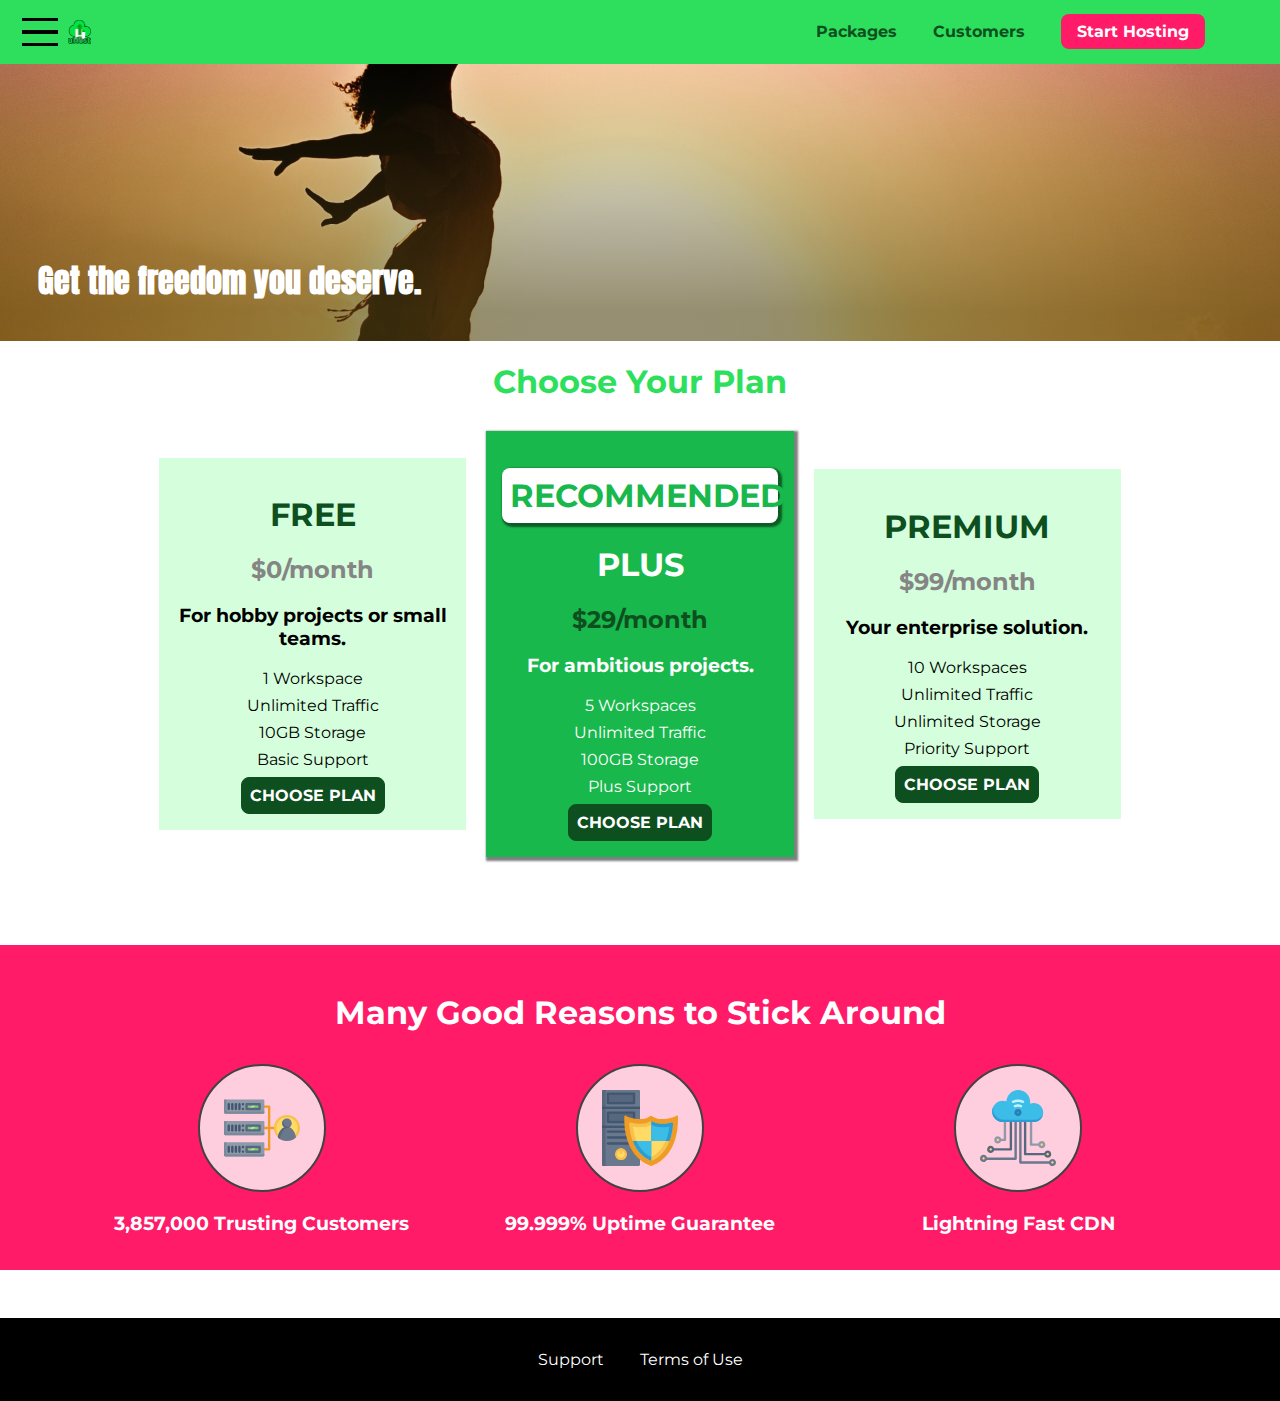
==== commit a0dcc5a6: "Added mobile nav with hamburger button" ====
--- a/index.html
+++ b/index.html
@@ -23,9 +23,14 @@
     </div>
     <header class="main-header">
         <div>
-            <a href="index.html" class="main-header__brand">
-                <img src="images/uhost-icon.png" alt="uHost - Your favorite hosting company">
-            </a>
+          <button class="toggle-button">
+            <span class="toggle-button__bar"></span>
+            <span class="toggle-button__bar"></span>
+            <span class="toggle-button__bar"></span>
+          </button>
+          <a href="index.html" class="main-header__brand">
+              <img src="images/uhost-icon.png" alt="uHost - Your favorite hosting company">
+          </a>
         </div>
         <nav class="main-nav">
             <ul class="main-nav__items">
@@ -41,6 +46,19 @@
             </ul>
         </nav>
     </header>
+    <nav class="mobile-nav">
+      <ul class="mobile-nav__items">
+          <li class="mobile-nav__item">
+              <a href="packages/index.html">Packages</a>
+          </li>
+          <li class="mobile-nav__item">
+              <a href="customers/index.html">Customers</a>
+          </li>
+          <li class="mobile-nav__item mobile-nav__item--cta">
+              <a href="start-hosting/index.html">Start Hosting</a>
+          </li>
+      </ul>
+    </nav>
     <main>
         <section id="product-overview">
             <h1>Get the freedom you deserve.</h1>
--- a/shared.css
+++ b/shared.css
@@ -41,6 +41,7 @@
     height: 1.5rem;
     /* width: 20px; */
     display: inline-block;
+    vertical-align: middle;
 }
 
 .main-header__brand img {
@@ -48,10 +49,33 @@
     /* width: 100%; */
 }
 
+.toggle-button {
+  width: 3rem;
+  background: transparent;
+  border: none;
+  cursor: pointer;
+  padding-top: 0;
+  padding-bottom: 0;
+  vertical-align: middle;
+}
+
+.toggle-button:focus {
+  outline: none;
+}
+
+.toggle-button__bar {
+  width: 100%;
+  height: 0.2rem;
+  background: black;
+  display: block;
+  margin: 0.6rem 0;
+}
+
+
 .main-nav {
     display: inline-block;
     text-align: right;
-    width: calc(100% - 74px);
+    width: calc(100% - 122px);
     vertical-align: middle;
 }
 
@@ -66,7 +90,8 @@
     margin: 0 1rem;
 }
 
-.main-nav__item a {
+.main-nav__item a,
+.mobile-nav__item a {
     text-decoration: none;
     color: #0e4f1f;
     font-weight: bold;
@@ -79,7 +104,8 @@
     border-bottom: 5px solid white;
 }
 
-.main-nav__item--cta a {
+.main-nav__item--cta a,
+.mobile-nav__item--cta a {
     color: white;
     background: #ff1b68;
     padding: 0.5rem 1rem;
@@ -87,7 +113,9 @@
 }
 
 .main-nav__item--cta a:hover,
-.main-nav__item--cta a:active {
+.main-nav__item--cta a:active,
+.mobile-nav__item--cta a:hover,
+.mobile-nav__item--cta a:active {
     color: #ff1b68;
     background: white;
     border: none;
@@ -141,3 +169,37 @@
 .button:focus {
     outline: none;
 }
+
+/* MOBILE NAV */
+
+.mobile-nav {
+  display: none;
+  position: fixed;
+  z-index: 101;
+  top: 0;
+  left: 0;
+  background: white;
+  width: 80%;
+  height: 100vh;
+}
+
+.mobile-nav__items {
+  width: 90%;
+  height: 100%;
+  list-style: none;
+  margin: 10% auto;
+  padding: 0;
+  text-align: center;
+}
+
+.mobile-nav__item {
+  margin: 1rem 0;
+}
+
+.mobile-nav__item a {
+  font-size: 1.5rem;
+}
+
+.open { 
+  display: block !important;
+}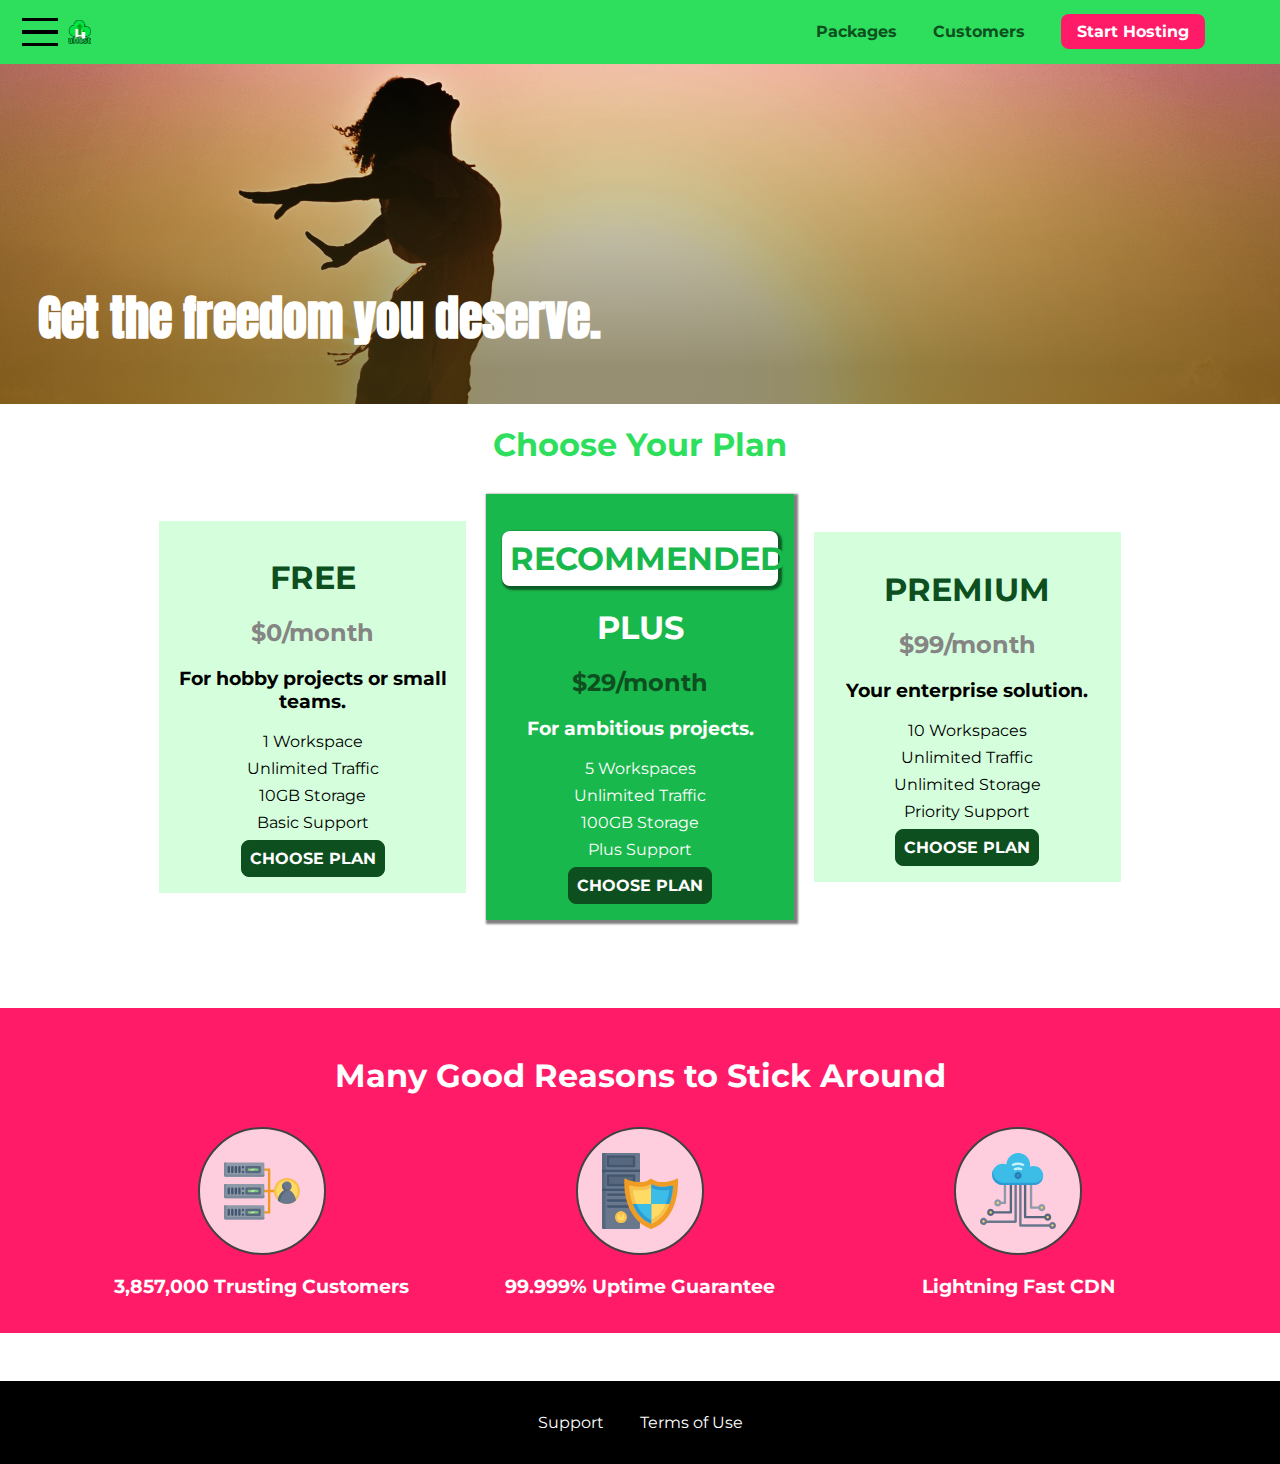
==== commit aac2b258: "Added viewport meta tag, and first media-query" ====
--- a/index.html
+++ b/index.html
@@ -4,6 +4,8 @@
 <head>
     <meta charset="UTF-8">
     <meta http-equiv="X-UA-Compatible" content="ie=edge">
+    <meta name="viewport" content="width=device-width, initial-scale=1.0">
+
     <title>uHost</title>
     <link rel="shortcut icon" href="favicon.png">
     <link href="https://fonts.googleapis.com/css?family=Anton" rel="stylesheet">
--- a/main.css
+++ b/main.css
@@ -17,10 +17,6 @@
   position: relative;
 }
 
-.section-title {
-  color: #2ddf5c;
-  text-align: center;
-}
 
 #product-overview h1 {
   color: white;
@@ -28,6 +24,22 @@
   position: absolute;
   bottom: 5%;
   left: 3%;
+  font-size: 1.6rem;
+}
+
+@media(min-width: 40rem) {
+  #product-overview {
+    height: 40vh;
+    background-position: 50% 25%;
+  }
+  #product-overview h1 {
+    font-size: 3rem;
+  }
+}
+
+.section-title {
+  color: #2ddf5c;
+  text-align: center;
 }
 
 .plan__list {
@@ -179,3 +191,5 @@
   background: #ff5454;
   border-color: #ff5454;
 }
+
+
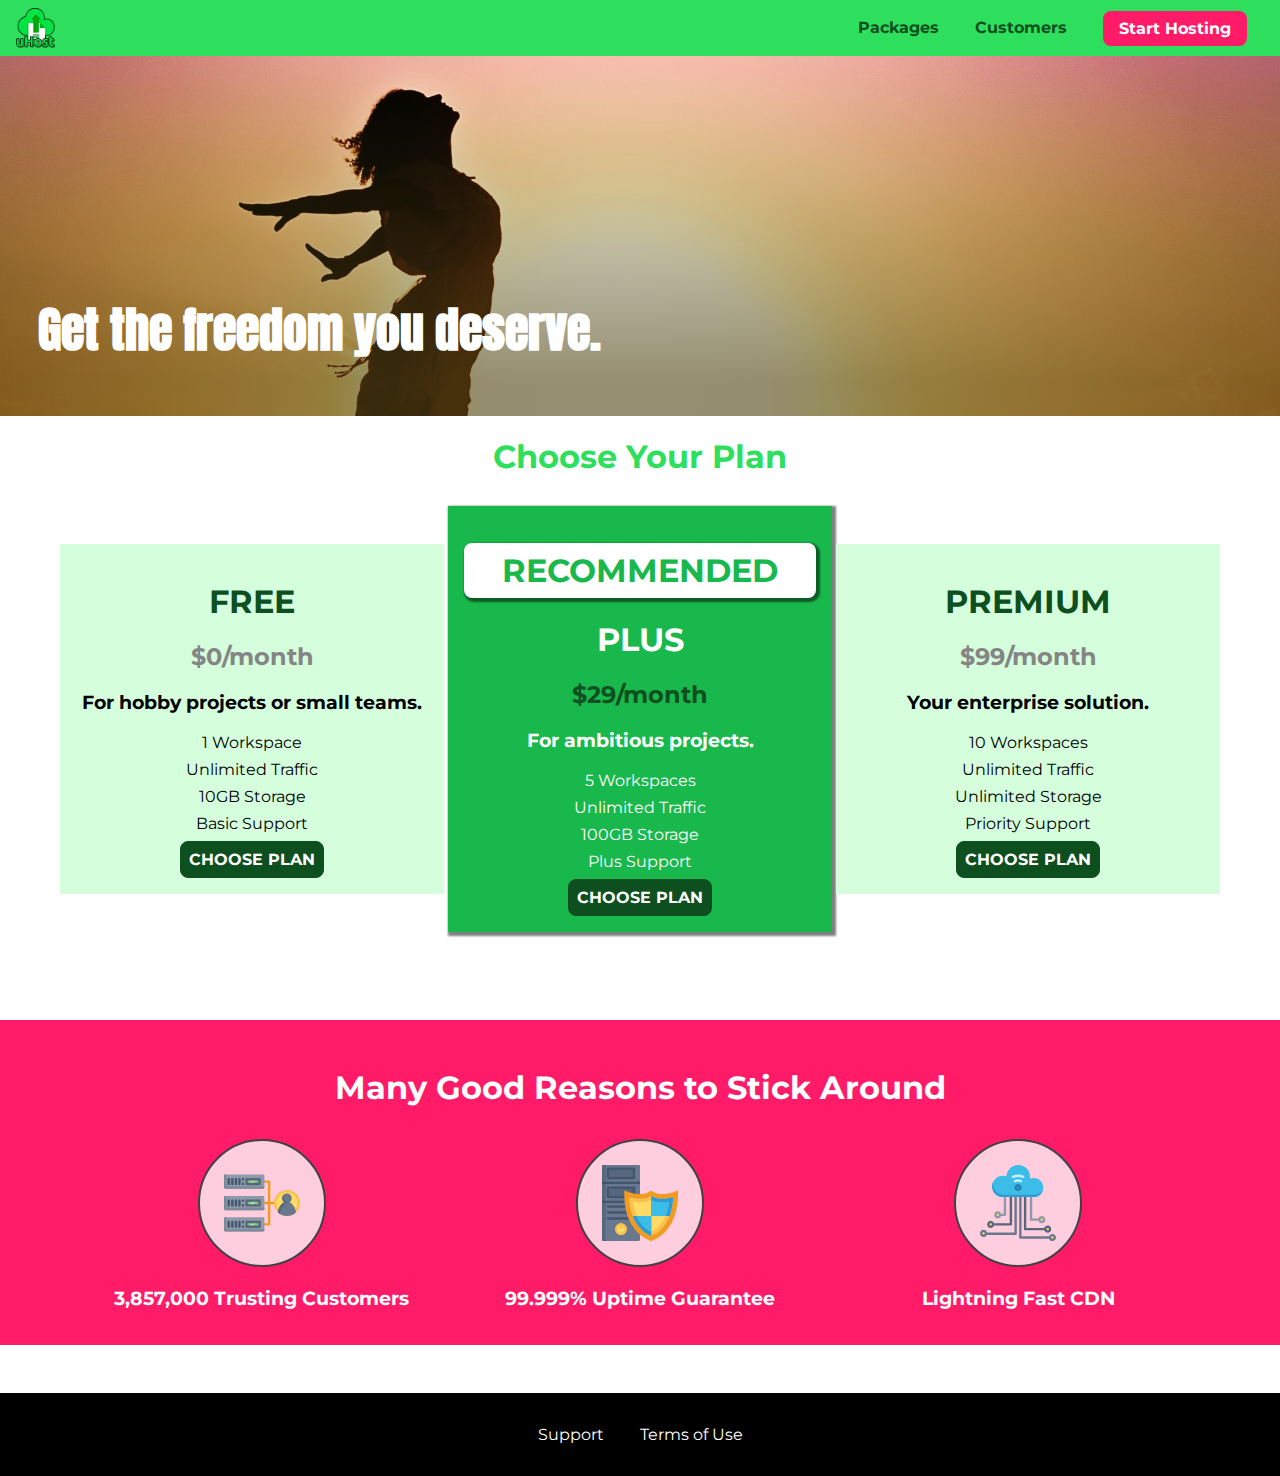
==== commit b17b7db0: "Skipped the font and text module, starting with flexbox module" ====
--- a/index.html
+++ b/index.html
@@ -5,34 +5,31 @@
     <meta charset="UTF-8">
     <meta http-equiv="X-UA-Compatible" content="ie=edge">
     <meta name="viewport" content="width=device-width, initial-scale=1.0">
-
     <title>uHost</title>
     <link rel="shortcut icon" href="favicon.png">
-    <link href="https://fonts.googleapis.com/css?family=Anton" rel="stylesheet">
-    <link href="https://fonts.googleapis.com/css?family=Montserrat:400,700" rel="stylesheet">
     <link rel="stylesheet" href="shared.css">
-    <link rel="stylesheet" href="main.css">    
+    <link rel="stylesheet" href="main.css">
 </head>
 
 <body>
     <div class="backdrop"></div>
     <div class="modal">
-      <h1 class="modal__title">Do you want to continue?</h1>
-      <div class="modal__actions">
-          <a href="start-hosting/index.html" class="modal__action">Yes!</a>
-          <button class="modal__action modal__action--negative" type="button">No!</button>
-      </div>
+        <h1 class="modal__title">Do you want to continue?</h1>
+        <div class="modal__actions">
+            <a href="start-hosting/index.html" class="modal__action">Yes!</a>
+            <button class="modal__action modal__action--negative" type="button">No!</button>
+        </div>
     </div>
     <header class="main-header">
         <div>
-          <button class="toggle-button">
-            <span class="toggle-button__bar"></span>
-            <span class="toggle-button__bar"></span>
-            <span class="toggle-button__bar"></span>
-          </button>
-          <a href="index.html" class="main-header__brand">
-              <img src="images/uhost-icon.png" alt="uHost - Your favorite hosting company">
-          </a>
+            <button class="toggle-button">
+                <span class="toggle-button__bar"></span>
+                <span class="toggle-button__bar"></span>
+                <span class="toggle-button__bar"></span>
+            </button>
+            <a href="index.html" class="main-header__brand">
+                <img src="images/uhost-icon.png" alt="uHost - Your favorite hosting company">
+            </a>
         </div>
         <nav class="main-nav">
             <ul class="main-nav__items">
@@ -49,17 +46,17 @@
         </nav>
     </header>
     <nav class="mobile-nav">
-      <ul class="mobile-nav__items">
-          <li class="mobile-nav__item">
-              <a href="packages/index.html">Packages</a>
-          </li>
-          <li class="mobile-nav__item">
-              <a href="customers/index.html">Customers</a>
-          </li>
-          <li class="mobile-nav__item mobile-nav__item--cta">
-              <a href="start-hosting/index.html">Start Hosting</a>
-          </li>
-      </ul>
+        <ul class="mobile-nav__items">
+            <li class="mobile-nav__item">
+                <a href="packages/index.html">Packages</a>
+            </li>
+            <li class="mobile-nav__item">
+                <a href="customers/index.html">Customers</a>
+            </li>
+            <li class="mobile-nav__item mobile-nav__item--cta">
+                <a href="start-hosting/index.html">Start Hosting</a>
+            </li>
+        </ul>
     </nav>
     <main>
         <section id="product-overview">
@@ -316,4 +313,5 @@
     </footer>
     <script src="shared.js"></script>
 </body>
+
 </html>--- a/shared.css
+++ b/shared.css
@@ -1,52 +1,45 @@
+@import url('https://fonts.googleapis.com/css?family=Roboto:100,400,900');
+@import url('https://fonts.googleapis.com/css?family=Anton');
+@import url('https://fonts.googleapis.com/css?family=Montserrat:400,700');
+
 * {
-    box-sizing: border-box;
+  box-sizing: border-box;
 }
 
 body {
-    font-family: 'Montserrat', sans-serif;
-    margin: 0;
+  font-family: "Montserrat", sans-serif;
+  margin: 0;
+}
+
+main {
+  min-height: calc(100vh - 3.5rem - 8rem);
+  margin-top: 3.5rem;
 }
 
 .backdrop {
-    position: fixed;
-    display: none;
-    top: 0;
-    left: 0;
-    z-index: 100;
-    width: 100vw;
-    height: 100vh;
-    background: rgba(0,0,0,0.5);
+  position: fixed;
+  display: none;
+  top: 0;
+  left: 0;
+  z-index: 100;
+  width: 100vw;
+  height: 100vh;
+  background: rgba(0, 0, 0, 0.5);
 }
 
 .main-header {
-    width: 100%;
-    position: fixed;
-    top: 0;
-    left: 0;
-    background: #2ddf5c;
-    padding: 0.5rem 1rem;
-    z-index: 1;
+  width: 100%;
+  position: fixed;
+  top: 0;
+  left: 0;
+  background: #2ddf5c;
+  padding: 0.5rem 1rem;
+  z-index: 1;
 }
 
 .main-header > div {
-    display: inline-block;
-    vertical-align: middle;
-}
-
-.main-header__brand {
-    color: #0e4f1f;
-    text-decoration: none;
-    font-weight: bold;
-    font-size: 1.5rem;
-    height: 1.5rem;
-    /* width: 20px; */
-    display: inline-block;
-    vertical-align: middle;
-}
-
-.main-header__brand img {
-    height: 100%;
-    /* width: 100%; */
+  display: inline-block;
+  vertical-align: middle;
 }
 
 .toggle-button {
@@ -71,106 +64,107 @@
   margin: 0.6rem 0;
 }
 
+.main-header__brand {
+  color: #0e4f1f;
+  text-decoration: none;
+  font-weight: bold;
+  height: 2.5rem;
+  /* width: 20px; */
+  display: inline-block;
+  vertical-align: middle;
+}
+
+.main-header__brand img {
+  height: 100%;
+  /* width: 100%; */
+}
 
 .main-nav {
-    display: inline-block;
-    text-align: right;
-    width: calc(100% - 122px);
-    vertical-align: middle;
+  display: none;
 }
 
 .main-nav__items {
-    margin: 0;
-    padding: 0;
-    list-style: none;
+  margin: 0;
+  padding: 0;
+  list-style: none;
 }
 
 .main-nav__item {
-    display: inline-block;
-    margin: 0 1rem;
+  display: inline-block;
+  margin: 0 1rem;
 }
 
 .main-nav__item a,
 .mobile-nav__item a {
-    text-decoration: none;
-    color: #0e4f1f;
-    font-weight: bold;
-    padding: 0.2rem 0;
+  text-decoration: none;
+  color: #0e4f1f;
+  font-weight: bold;
+  padding: 0.2rem 0;
 }
 
 .main-nav__item a:hover,
 .main-nav__item a:active {
-    color: white;
-    border-bottom: 5px solid white;
+  color: white;
+  border-bottom: 5px solid white;
 }
 
 .main-nav__item--cta a,
 .mobile-nav__item--cta a {
-    color: white;
-    background: #ff1b68;
-    padding: 0.5rem 1rem;
-    border-radius: 8px;
+  color: white;
+  background: #ff1b68;
+  padding: 0.5rem 1rem;
+  border-radius: 8px;
 }
 
 .main-nav__item--cta a:hover,
 .main-nav__item--cta a:active,
 .mobile-nav__item--cta a:hover,
 .mobile-nav__item--cta a:active {
-    color: #ff1b68;
-    background: white;
-    border: none;
+  color: #ff1b68;
+  background: white;
+  border: none;
+}
+
+@media (min-width: 40rem) {
+  .toggle-button {
+    display: none;
+  }
+
+  .main-nav {
+    display: inline-block;
+    text-align: right;
+    width: calc(100% - 44px);
+    vertical-align: middle;
+  }
 }
 
 .main-footer {
-    background: black;
-    padding: 2rem;
-    margin-top: 3rem;
+  background: black;
+  padding: 2rem;
+  margin-top: 3rem;
 }
 
 .main-footer__links {
-    list-style: none;
-    margin: 0;
-    padding: 0;
-    text-align: center;
+  list-style: none;
+  margin: 0;
+  padding: 0;
+  text-align: center;
 }
 
 .main-footer__link {
-    display: inline-block;
-    margin: 0 1rem;
+  display: block;
+  margin: 1rem 0;
 }
 
 .main-footer__link a {
-    color: white;
-    text-decoration: none;
+  color: white;
+  text-decoration: none;
 }
 
 .main-footer__link a:hover,
 .main-footer__link a:active {
-    color: #ccc;
-}
-
-.button {
-    background: #0e4f1f;
-    color: white;
-    font: inherit;
-    border: 1.5px solid #0e4f1f;
-    padding: 0.5rem;
-    border-radius: 8px;
-    font-weight: bold;
-    cursor: pointer;
-}
-
-.button:hover,
-.button:active {
-    background: white;
-    color: #0e4f1f;
-}
-
-.button:focus {
-    outline: none;
-}
-
-/* MOBILE NAV */
+  color: #ccc;
+}
 
 .mobile-nav {
   display: none;
@@ -200,6 +194,41 @@
   font-size: 1.5rem;
 }
 
-.open { 
-  display: block !important;
-}+.button {
+  background: #0e4f1f;
+  color: white;
+  font: inherit;
+  border: 1.5px solid #0e4f1f;
+  padding: 0.5rem;
+  border-radius: 8px;
+  font-weight: bold;
+  cursor: pointer;
+}
+
+.button:hover,
+.button:active {
+  background: white;
+  color: #0e4f1f;
+}
+
+.button:focus {
+  outline: none;
+}
+
+.button[disabled] {
+  cursor: not-allowed;
+  border: #a1a1a1;
+  background: #ccc;
+  color: #a1a1a1;
+} 
+
+.open {
+    display: block !important;
+}
+
+@media (min-width: 40rem) {
+  .main-footer__link {
+    display: inline-block;
+    margin: 0 1rem;
+  }
+}
--- a/main.css
+++ b/main.css
@@ -1,6 +1,6 @@
 #product-overview {
   background: linear-gradient(to top, rgba(80, 68, 18, 0.6) 10%, transparent),
-    url("images/freedom.jpg") left 10% bottom 70%/cover no-repeat border-box,
+    url("images/freedom.jpg") center/cover no-repeat border-box,
     #ff1b68;
   /* background-image: url("freedom.jpg");
     background-size: cover;
@@ -12,11 +12,9 @@
   /* background-image: radial-gradient(ellipse farthest-corner at 20% 50%, red, blue 70%, green); */
   width: 100vw;
   height: 33vh;
-  margin-top: 2.75rem;
   /* border: 5px dashed red; */
   position: relative;
 }
-
 
 #product-overview h1 {
   color: white;
@@ -27,11 +25,12 @@
   font-size: 1.6rem;
 }
 
-@media(min-width: 40rem) {
+@media (min-width: 40rem) and (min-height: 40rem) {
   #product-overview {
     height: 40vh;
     background-position: 50% 25%;
   }
+
   #product-overview h1 {
     font-size: 3rem;
   }
@@ -42,26 +41,17 @@
   text-align: center;
 }
 
-.plan__list {
-  width: 80%;
-  margin: auto;
-  text-align: center;
-}
-
 .plan {
   background: #d5ffdc;
   text-align: center;
   padding: 1rem;
-  margin: 0.5rem;
-  display: inline-block;
-  width: 30%;
-  vertical-align: middle;
+  margin: 0.5rem 0;
+  width: 100%;
 }
 
 .plan--highlighted {
   background: #19b84c;
   color: white;
-  box-shadow: 2px 2px 2px 2px rgba(0, 0, 0, 0.5);
 }
 
 .plan__annotation {
@@ -98,6 +88,25 @@
   margin: 0.5rem 0;
 }
 
+@media (min-width: 40rem) {
+  .plan__list {
+    width: 100%;
+    text-align: center;
+  }
+
+  .plan {
+    display: inline-block;
+    width: 30%;
+    vertical-align: middle;
+    min-width: 13rem;
+    max-width: 25rem;
+  }
+
+  .plan--highlighted {
+    box-shadow: 2px 2px 2px 2px rgba(0, 0, 0, 0.5);
+  }
+}
+
 #key-features {
   background: #ff1b68;
   margin-top: 5rem;
@@ -114,12 +123,6 @@
   margin: 0;
   padding: 0;
   text-align: center;
-}
-
-.key-feature {
-  display: inline-block;
-  width: 30%;
-  vertical-align: top;
 }
 
 .key-feature__image {
@@ -137,6 +140,15 @@
   font-weight: bold;
   color: white;
   font-size: 1.2rem;
+}
+
+@media (min-width: 40rem) {
+  .key-feature {
+    display: inline-block;
+    width: 30%;
+    max-width: 25rem;
+    vertical-align: top;
+  }
 }
 
 /* h1 {
@@ -190,6 +202,4 @@
 .modal__action--negative:active {
   background: #ff5454;
   border-color: #ff5454;
-}
-
-
+}